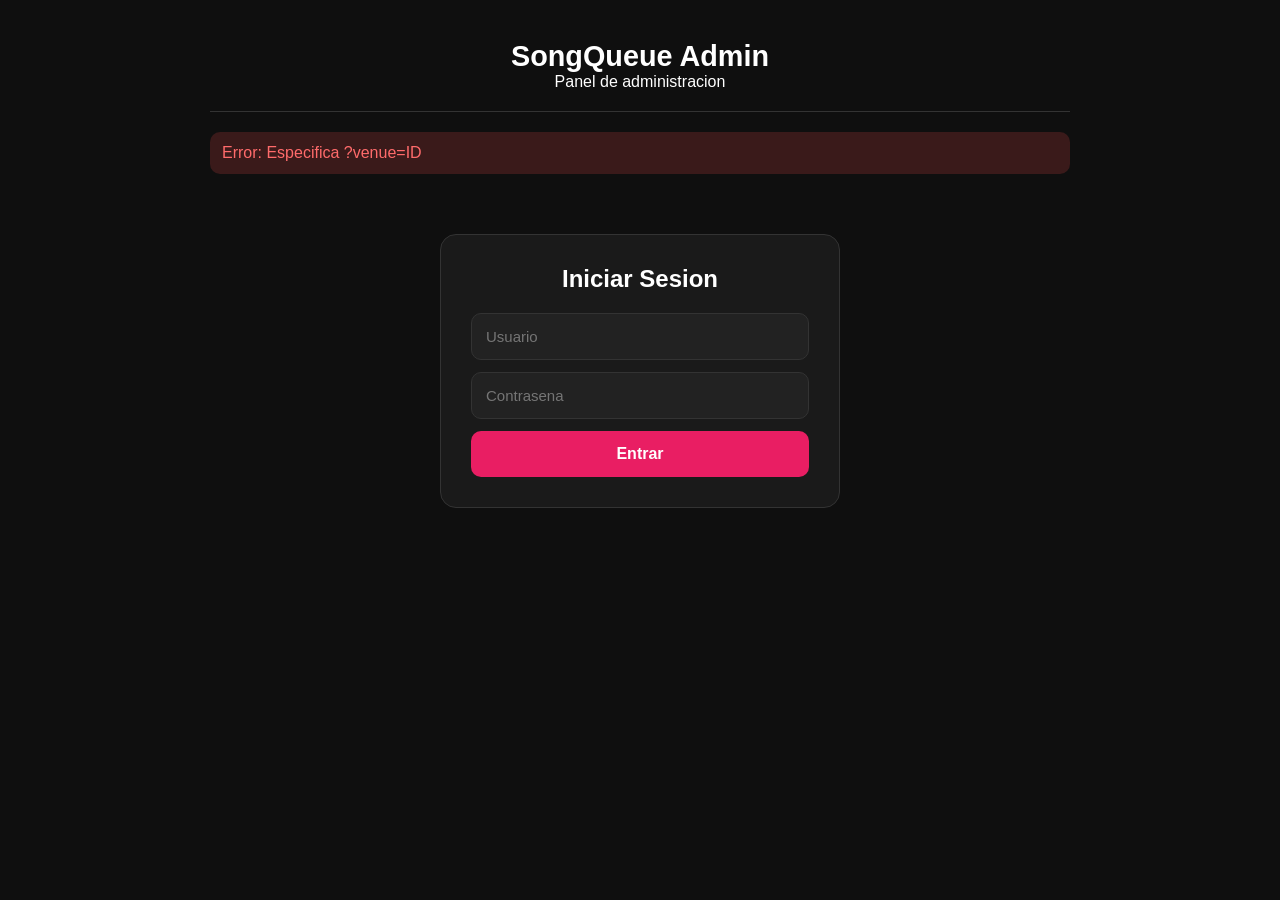
==== frontend/admin.html @ ed950333 "feat: proyecto completo SongQueue v1.0.0" ====
<!DOCTYPE html>
<html lang="es">
<head>
    <meta charset="UTF-8">
    <meta name="viewport" content="width=device-width, initial-scale=1.0">
    <title>SongQueue - Admin</title>
    <style>
        * { margin: 0; padding: 0; box-sizing: border-box; }
        body { font-family: -apple-system, BlinkMacSystemFont, 'Segoe UI', Roboto, sans-serif; background: #0f0f0f; color: #fff; min-height: 100vh; }
        .container { max-width: 900px; margin: 0 auto; padding: 20px; }
        header { text-align: center; padding: 20px 0; border-bottom: 1px solid #333; margin-bottom: 20px; }
        header h1 { font-size: 1.8rem; }
        .login-form { max-width: 400px; margin: 60px auto; padding: 30px; background: #1a1a1a; border-radius: 16px; border: 1px solid #333; }
        .login-form h2 { margin-bottom: 20px; text-align: center; }
        .login-form input { width: 100%; padding: 14px; margin-bottom: 12px; border-radius: 10px; border: 1px solid #333; background: #222; color: #fff; font-size: 15px; }
        .login-form input:focus { outline: none; border-color: #e91e63; }
        .login-form button { width: 100%; padding: 14px; border-radius: 10px; border: none; background: #e91e63; color: #fff; font-size: 16px; cursor: pointer; font-weight: 600; }
        .login-form button:hover { background: #c2185b; }
        .hidden { display: none !important; }
        .panel { display: grid; grid-template-columns: 1fr 1fr; gap: 20px; }
        .card { background: #1a1a1a; border: 1px solid #333; border-radius: 12px; padding: 20px; }
        .card h3 { font-size: 1rem; margin-bottom: 15px; color: #e91e63; }
        .config-row { display: flex; justify-content: space-between; align-items: center; padding: 10px 0; border-bottom: 1px solid #222; }
        .config-row:last-child { border-bottom: none; }
        .config-row label { color: #aaa; font-size: 14px; }
        .config-row input, .config-row select { background: #222; border: 1px solid #444; color: #fff; padding: 6px 10px; border-radius: 6px; width: 120px; }
        .config-row input[type="checkbox"] { width: auto; }
        .btn-save { margin-top: 15px; padding: 10px 20px; border-radius: 8px; border: none; background: #4caf50; color: #fff; cursor: pointer; font-weight: 600; }
        .btn-save:hover { background: #45a049; }
        .queue-admin { grid-column: 1 / -1; }
        .queue-item-admin { display: flex; align-items: center; gap: 12px; padding: 10px; border-radius: 8px; background: #222; margin-bottom: 8px; border: 1px solid #333; }
        .queue-item-admin.playing { border-color: #e91e63; background: #2a1a1a; }
        .queue-item-admin img { width: 60px; height: 45px; border-radius: 6px; object-fit: cover; }
        .queue-item-admin .info { flex: 1; }
        .queue-item-admin .info h4 { font-size: 13px; }
        .queue-item-admin .info p { font-size: 11px; color: #888; }
        .queue-item-admin .actions { display: flex; gap: 6px; }
        .queue-item-admin .actions button { padding: 6px 12px; border-radius: 6px; border: none; font-size: 12px; cursor: pointer; }
        .btn-play { background: #2196f3; color: #fff; }
        .btn-skip { background: #ff9800; color: #fff; }
        .btn-remove { background: #f44336; color: #fff; }
        .qr-section { text-align: center; }
        .qr-section img { max-width: 200px; margin: 10px 0; border-radius: 8px; }
        .qr-section a { color: #e91e63; text-decoration: none; font-size: 13px; }
        .stats { display: grid; grid-template-columns: repeat(3, 1fr); gap: 10px; }
        .stat-box { background: #222; padding: 15px; border-radius: 10px; text-align: center; }
        .stat-box .number { font-size: 1.5rem; font-weight: 700; color: #e91e63; }
        .stat-box .label { font-size: 12px; color: #888; margin-top: 4px; }
        .error { background: #3a1a1a; color: #ff6b6b; padding: 12px; border-radius: 10px; margin-bottom: 15px; }
        .success { background: #1a3a1a; color: #6bff6b; padding: 12px; border-radius: 10px; margin-bottom: 15px; }
    </style>
</head>
<body>
    <div class="container">
        <header>
            <h1>SongQueue Admin</h1>
            <p id="venue-name">Panel de administracion</p>
        </header>
        <div id="message"></div>
        <div id="login-section" class="login-form">
            <h2>Iniciar Sesion</h2>
            <input type="text" id="username" placeholder="Usuario">
            <input type="password" id="password" placeholder="Contrasena">
            <button onclick="login()">Entrar</button>
        </div>
        <div id="admin-panel" class="panel hidden">
            <div class="card">
                <h3>Configuracion</h3>
                <div class="config-row"><label>Max canciones/dispositivo</label><input type="number" id="cfg-max-songs" min="1" max="20"></div>
                <div class="config-row"><label>Max tamano cola</label><input type="number" id="cfg-max-queue" min="5" max="200"></div>
                <div class="config-row"><label>Permitir duplicados</label><input type="checkbox" id="cfg-duplicates"></div>
                <div class="config-row"><label>Local activo</label><input type="checkbox" id="cfg-active"></div>
                <button class="btn-save" onclick="saveConfig()">Guardar</button>
            </div>
            <div class="card qr-section">
                <h3>Codigo QR</h3>
                <img id="qr-image" src="" alt="QR Code"><br>
                <a id="qr-link" href="#" target="_blank">URL del local</a>
            </div>
            <div class="card stats">
                <div class="stat-box"><div class="number" id="stat-pending">0</div><div class="label">En cola</div></div>
                <div class="stat-box"><div class="number" id="stat-played">0</div><div class="label">Reproducidas</div></div>
                <div class="stat-box"><div class="number" id="stat-devices">0</div><div class="label">Dispositivos</div></div>
            </div>
            <div class="card queue-admin">
                <h3>Gestion de Cola</h3>
                <div style="margin-bottom:15px;"><button class="btn-skip" onclick="skipSong()">Saltar Cancion</button></div>
                <div id="queue-list-admin"></div>
            </div>
        </div>
    </div>
    <script>
        const API_URL = window.location.origin;
        let token = localStorage.getItem('sq_admin_token');
        let venueId = null;
        let ws = null;

        async function init() {
            venueId = new URLSearchParams(window.location.search).get('venue');
            if (!venueId) { showMessage('Error: Especifica ?venue=ID', 'error'); return; }
            if (token) { showPanel(); }
        }
        function showPanel() {
            document.getElementById('login-section').classList.add('hidden');
            document.getElementById('admin-panel').classList.remove('hidden');
            loadVenueData(); loadQueue(); connectWebSocket();
        }
        async function login() {
            try {
                const res = await fetch(`${API_URL}/api/v1/auth/login`, {
                    method: 'POST', headers: {'Content-Type':'application/json'},
                    body: JSON.stringify({username: document.getElementById('username').value, password: document.getElementById('password').value})
                });
                if (res.ok) { const data = await res.json(); token = data.access_token; localStorage.setItem('sq_admin_token', token); showPanel(); }
                else { showMessage('Usuario o contrasena incorrectos', 'error'); }
            } catch(e) { showMessage('Error de conexion', 'error'); }
        }
        function connectWebSocket() {
            const wsUrl = API_URL.replace('http','ws') + `/ws/venue/${venueId}`;
            ws = new WebSocket(wsUrl);
            ws.onopen = () => ws.send(JSON.stringify({action:'register',role:'admin'}));
            ws.onmessage = (e) => { const msg = JSON.parse(e.data); if (msg.type === 'queue_updated') renderQueueAdmin(msg.data); };
            ws.onclose = () => setTimeout(connectWebSocket, 3000);
        }
        async function loadVenueData() {
            try {
                const res = await fetch(`${API_URL}/api/v1/venues/${venueId}`, {headers:{'Authorization':`Bearer ${token}`}});
                const v = await res.json(); document.getElementById('venue-name').textContent = v.name;
                document.getElementById('cfg-max-songs').value = v.max_songs_per_device;
                document.getElementById('cfg-max-queue').value = v.max_queue_size;
                document.getElementById('cfg-duplicates').checked = v.allow_duplicates;
                document.getElementById('cfg-active').checked = v.is_active;
                const qrRes = await fetch(`${API_URL}/api/v1/venues/${venueId}/qr`, {headers:{'Authorization':`Bearer ${token}`}});
                const qr = await qrRes.json(); document.getElementById('qr-image').src = qr.qr_base64;
                document.getElementById('qr-link').href = qr.join_url + `?venue=${venueId}`;
                document.getElementById('qr-link').textContent = qr.join_url;
            } catch(e) {}
        }
        async function saveConfig() {
            const updates = { max_songs_per_device: parseInt(document.getElementById('cfg-max-songs').value), max_queue_size: parseInt(document.getElementById('cfg-max-queue').value), allow_duplicates: document.getElementById('cfg-duplicates').checked, is_active: document.getElementById('cfg-active').checked };
            try { const res = await fetch(`${API_URL}/api/v1/venues/${venueId}`, {method:'PATCH', headers:{'Content-Type':'application/json','Authorization':`Bearer ${token}`}, body: JSON.stringify(updates)});
            if (res.ok) showMessage('Configuracion guardada', 'success'); else showMessage('Error', 'error'); } catch(e) {}
        }
        async function loadQueue() { try { const res = await fetch(`${API_URL}/api/v1/queue/venue/${venueId}`, {headers:{'Authorization':`Bearer ${token}`}}); renderQueueAdmin(await res.json()); } catch(e) {} }
        function renderQueueAdmin(data) {
            document.getElementById('stat-pending').textContent = data.total_pending || 0;
            const container = document.getElementById('queue-list-admin'); let html = '';
            if (data.now_playing) html += renderItem(data.now_playing, 0, true);
            if (data.upcoming && data.upcoming.length) html += data.upcoming.map((it, i) => renderItem(it, i+1, false)).join('');
            if (!data.now_playing && (!data.upcoming || !data.upcoming.length)) html = '<div style="color:#666;padding:20px;text-align:center;">Cola vacia</div>';
            container.innerHTML = html;
        }
        function renderItem(item, pos, playing) {
            const s = item.song || {};
            return `<div class="queue-item-admin ${playing?'playing':''}"><div style="width:28px;text-align:center;font-weight:700;">${playing?'&#9654;':pos}</div><img src="${s.thumbnail_url||''}" alt=""><div class="info"><h4>${escapeHtml(s.title||'Desconocido')}</h4><p>${escapeHtml(s.channel||'')} - ${item.requested_by||'Anonimo'}</p></div><div class="actions">${!playing?`<button class="btn-play" onclick="playItem(${item.id})">&#9654;</button>`:''}<button class="btn-remove" onclick="removeItem(${item.id})">&#10005;</button></div></div>`;
        }
        async function playItem(id) { await fetch(`${API_URL}/api/v1/queue/venue/${venueId}/play/${id}`, {method:'POST',headers:{'Authorization':`Bearer ${token}`}}); }
        async function skipSong() { await fetch(`${API_URL}/api/v1/queue/venue/${venueId}/skip`, {method:'POST',headers:{'Authorization':`Bearer ${token}`}}); }
        async function removeItem(id) { await fetch(`${API_URL}/api/v1/queue/venue/${venueId}/item/${id}`, {method:'DELETE',headers:{'Authorization':`Bearer ${token}`}}); }
        function showMessage(text, type) { const el = document.getElementById('message'); el.innerHTML = `<div class="${type}">${text}</div>`; setTimeout(()=>el.innerHTML='',3000); }
        function escapeHtml(t) { const d = document.createElement('div'); d.textContent = t; return d.innerHTML; }
        init();
    </script>
</body>
</html>
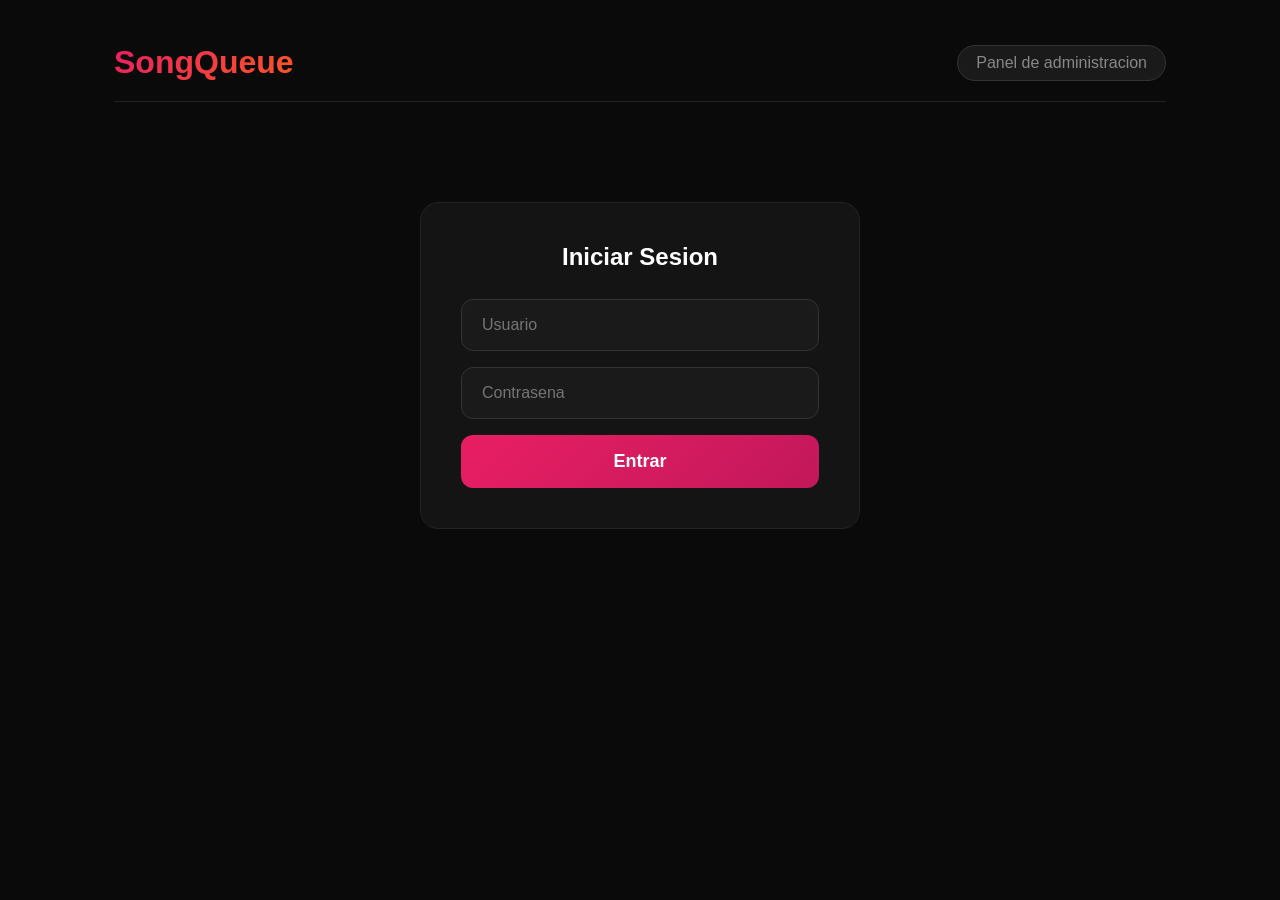
==== commit 724628a6: "feat: fallback HTML5 player, QR dinamico, interfaz agrandada, login sin venue param" ====
--- a/frontend/admin.html
+++ b/frontend/admin.html
@@ -6,104 +6,246 @@
     <title>SongQueue - Admin</title>
     <style>
         * { margin: 0; padding: 0; box-sizing: border-box; }
-        body { font-family: -apple-system, BlinkMacSystemFont, 'Segoe UI', Roboto, sans-serif; background: #0f0f0f; color: #fff; min-height: 100vh; }
-        .container { max-width: 900px; margin: 0 auto; padding: 20px; }
-        header { text-align: center; padding: 20px 0; border-bottom: 1px solid #333; margin-bottom: 20px; }
-        header h1 { font-size: 1.8rem; }
-        .login-form { max-width: 400px; margin: 60px auto; padding: 30px; background: #1a1a1a; border-radius: 16px; border: 1px solid #333; }
-        .login-form h2 { margin-bottom: 20px; text-align: center; }
-        .login-form input { width: 100%; padding: 14px; margin-bottom: 12px; border-radius: 10px; border: 1px solid #333; background: #222; color: #fff; font-size: 15px; }
+        body { font-family: -apple-system, BlinkMacSystemFont, 'Segoe UI', Roboto, sans-serif; background: #0a0a0a; color: #fff; min-height: 100vh; }
+        .container { max-width: 1100px; margin: 0 auto; padding: 24px; }
+
+        header { display: flex; align-items: center; justify-content: space-between; padding: 20px 0; border-bottom: 1px solid #222; margin-bottom: 28px; }
+        header h1 { font-size: 2rem; background: linear-gradient(135deg, #e91e63, #ff5722); -webkit-background-clip: text; -webkit-text-fill-color: transparent; }
+        header .venue-tag { font-size: 16px; color: #888; background: #1a1a1a; padding: 8px 18px; border-radius: 24px; border: 1px solid #333; }
+        .logout-btn { padding: 10px 20px; border-radius: 10px; border: 1px solid #f44336; background: transparent; color: #f44336; font-size: 15px; cursor: pointer; }
+        .logout-btn:hover { background: #f44336; color: #fff; }
+
+        .login-form { max-width: 440px; margin: 100px auto; padding: 40px; background: #141414; border-radius: 18px; border: 1px solid #222; }
+        .login-form h2 { margin-bottom: 28px; text-align: center; font-size: 1.5rem; }
+        .login-form input { width: 100%; padding: 16px 20px; margin-bottom: 16px; border-radius: 12px; border: 1px solid #333; background: #1a1a1a; color: #fff; font-size: 16px; }
         .login-form input:focus { outline: none; border-color: #e91e63; }
-        .login-form button { width: 100%; padding: 14px; border-radius: 10px; border: none; background: #e91e63; color: #fff; font-size: 16px; cursor: pointer; font-weight: 600; }
-        .login-form button:hover { background: #c2185b; }
+        .login-form button { width: 100%; padding: 16px; border-radius: 12px; border: none; background: linear-gradient(135deg, #e91e63, #c2185b); color: #fff; font-size: 18px; cursor: pointer; font-weight: 600; }
+        .login-form button:hover { opacity: 0.9; }
         .hidden { display: none !important; }
+
         .panel { display: grid; grid-template-columns: 1fr 1fr; gap: 20px; }
-        .card { background: #1a1a1a; border: 1px solid #333; border-radius: 12px; padding: 20px; }
-        .card h3 { font-size: 1rem; margin-bottom: 15px; color: #e91e63; }
-        .config-row { display: flex; justify-content: space-between; align-items: center; padding: 10px 0; border-bottom: 1px solid #222; }
+        .card { background: #141414; border: 1px solid #222; border-radius: 16px; padding: 24px; }
+        .card h3 { font-size: 1rem; margin-bottom: 18px; color: #e91e63; text-transform: uppercase; letter-spacing: 1px; font-weight: 600; }
+        .full-width { grid-column: 1 / -1; }
+
+        .top-row { grid-column: 1 / -1; display: grid; grid-template-columns: 1fr 1fr 1fr; gap: 20px; }
+        .qr-card { text-align: center; }
+        .qr-card img { width: 200px; height: 200px; margin: 14px 0; border-radius: 14px; border: 3px solid #333; }
+        .qr-card .qr-link { display: block; color: #e91e63; text-decoration: none; font-size: 14px; margin-bottom: 16px; word-break: break-all; }
+        .video-btn { display: inline-flex; align-items: center; gap: 8px; padding: 14px 28px; border-radius: 12px; border: none; background: linear-gradient(135deg, #e91e63, #c2185b); color: #fff; font-size: 16px; cursor: pointer; font-weight: 600; }
+        .video-btn:hover { opacity: 0.85; }
+
+        .stat-row { display: flex; gap: 12px; }
+        .stat-box { flex: 1; background: #1a1a1a; padding: 18px 14px; border-radius: 12px; text-align: center; border: 1px solid #222; }
+        .stat-box .number { font-size: 2.2rem; font-weight: 700; color: #e91e63; }
+        .stat-box .label { font-size: 13px; color: #666; margin-top: 4px; text-transform: uppercase; letter-spacing: 0.5px; }
+
+        .config-row { display: flex; justify-content: space-between; align-items: center; padding: 14px 0; border-bottom: 1px solid #1a1a1a; }
         .config-row:last-child { border-bottom: none; }
-        .config-row label { color: #aaa; font-size: 14px; }
-        .config-row input, .config-row select { background: #222; border: 1px solid #444; color: #fff; padding: 6px 10px; border-radius: 6px; width: 120px; }
-        .config-row input[type="checkbox"] { width: auto; }
-        .btn-save { margin-top: 15px; padding: 10px 20px; border-radius: 8px; border: none; background: #4caf50; color: #fff; cursor: pointer; font-weight: 600; }
+        .config-row label { color: #999; font-size: 15px; }
+        .config-row input[type="number"] { background: #1a1a1a; border: 1px solid #333; color: #fff; padding: 8px 14px; border-radius: 8px; width: 90px; text-align: center; font-size: 15px; }
+        .config-row input[type="checkbox"] { width: 22px; height: 22px; accent-color: #e91e63; }
+        .btn-save { margin-top: 18px; width: 100%; padding: 14px; border-radius: 10px; border: none; background: #4caf50; color: #fff; cursor: pointer; font-weight: 600; font-size: 16px; }
         .btn-save:hover { background: #45a049; }
-        .queue-admin { grid-column: 1 / -1; }
-        .queue-item-admin { display: flex; align-items: center; gap: 12px; padding: 10px; border-radius: 8px; background: #222; margin-bottom: 8px; border: 1px solid #333; }
-        .queue-item-admin.playing { border-color: #e91e63; background: #2a1a1a; }
-        .queue-item-admin img { width: 60px; height: 45px; border-radius: 6px; object-fit: cover; }
-        .queue-item-admin .info { flex: 1; }
-        .queue-item-admin .info h4 { font-size: 13px; }
-        .queue-item-admin .info p { font-size: 11px; color: #888; }
-        .queue-item-admin .actions { display: flex; gap: 6px; }
-        .queue-item-admin .actions button { padding: 6px 12px; border-radius: 6px; border: none; font-size: 12px; cursor: pointer; }
+
+        .search-box { display: flex; gap: 10px; margin-bottom: 16px; }
+        .search-box input { flex: 1; padding: 14px 18px; border-radius: 12px; border: 1px solid #333; background: #1a1a1a; color: #fff; font-size: 16px; }
+        .search-box input:focus { outline: none; border-color: #e91e63; }
+        .search-box button { padding: 14px 28px; border-radius: 12px; border: none; background: #e91e63; color: #fff; cursor: pointer; font-weight: 600; font-size: 16px; }
+        .search-results { max-height: 450px; overflow-y: auto; }
+        .search-results::-webkit-scrollbar { width: 8px; }
+        .search-results::-webkit-scrollbar-thumb { background: #333; border-radius: 4px; }
+
+        .song-card { display: flex; align-items: center; gap: 14px; padding: 12px 14px; border-radius: 10px; background: #1a1a1a; margin-bottom: 8px; border: 1px solid #222; transition: border-color 0.2s; }
+        .song-card:hover { border-color: #444; }
+        .song-card img { width: 72px; height: 54px; border-radius: 8px; object-fit: cover; }
+        .song-card .info { flex: 1; min-width: 0; }
+        .song-card .info h4 { font-size: 15px; white-space: nowrap; overflow: hidden; text-overflow: ellipsis; }
+        .song-card .info p { font-size: 13px; color: #666; }
+        .song-card .actions { display: flex; gap: 6px; flex-shrink: 0; }
+        .song-card .actions button { padding: 8px 16px; border-radius: 8px; border: none; font-size: 14px; cursor: pointer; font-weight: 600; }
+        .btn-add-queue { background: #4caf50; color: #fff; }
+        .btn-add-queue:hover { background: #45a049; }
+        .btn-add-playlist { background: #2196f3; color: #fff; }
+        .btn-add-playlist:hover { background: #1976d2; }
+
+        .tabs { display: flex; gap: 4px; margin-bottom: 18px; background: #1a1a1a; border-radius: 12px; padding: 4px; }
+        .tab-btn { flex: 1; padding: 12px; border-radius: 10px; border: none; background: transparent; color: #888; cursor: pointer; font-size: 15px; font-weight: 600; transition: all 0.2s; }
+        .tab-btn.active { background: #e91e63; color: #fff; }
+        .tab-content { display: none; }
+        .tab-content.active { display: block; }
+
+        .queue-item-admin { display: flex; align-items: center; gap: 12px; padding: 12px 14px; border-radius: 10px; background: #1a1a1a; margin-bottom: 8px; border: 1px solid #222; transition: border-color 0.2s; }
+        .queue-item-admin:hover { border-color: #444; }
+        .queue-item-admin.playing { border-color: #e91e63; background: linear-gradient(135deg, #2a1520, #1a1a1a); }
+        .queue-item-admin img { width: 72px; height: 54px; border-radius: 8px; object-fit: cover; }
+        .queue-item-admin .pos { width: 32px; text-align: center; font-size: 15px; font-weight: 700; color: #666; }
+        .queue-item-admin.playing .pos { color: #e91e63; }
+        .queue-item-admin .info { flex: 1; min-width: 0; }
+        .queue-item-admin .info h4 { font-size: 15px; white-space: nowrap; overflow: hidden; text-overflow: ellipsis; }
+        .queue-item-admin .info p { font-size: 13px; color: #666; }
+        .queue-item-admin .actions { display: flex; gap: 6px; flex-shrink: 0; }
+        .queue-item-admin .actions button { padding: 8px 14px; border-radius: 8px; border: none; font-size: 14px; cursor: pointer; font-weight: 600; }
         .btn-play { background: #2196f3; color: #fff; }
         .btn-skip { background: #ff9800; color: #fff; }
         .btn-remove { background: #f44336; color: #fff; }
-        .qr-section { text-align: center; }
-        .qr-section img { max-width: 200px; margin: 10px 0; border-radius: 8px; }
-        .qr-section a { color: #e91e63; text-decoration: none; font-size: 13px; }
-        .stats { display: grid; grid-template-columns: repeat(3, 1fr); gap: 10px; }
-        .stat-box { background: #222; padding: 15px; border-radius: 10px; text-align: center; }
-        .stat-box .number { font-size: 1.5rem; font-weight: 700; color: #e91e63; }
-        .stat-box .label { font-size: 12px; color: #888; margin-top: 4px; }
-        .error { background: #3a1a1a; color: #ff6b6b; padding: 12px; border-radius: 10px; margin-bottom: 15px; }
-        .success { background: #1a3a1a; color: #6bff6b; padding: 12px; border-radius: 10px; margin-bottom: 15px; }
+        .btn-move { background: #9c27b0; color: #fff; }
+
+        .playlist-item { display: flex; align-items: center; gap: 12px; padding: 12px 14px; border-radius: 10px; background: #1a1a1a; margin-bottom: 8px; border: 1px solid #222; }
+        .playlist-item img { width: 60px; height: 46px; border-radius: 8px; object-fit: cover; }
+        .playlist-item .info { flex: 1; }
+        .playlist-item .info h4 { font-size: 15px; }
+        .playlist-item .info p { font-size: 13px; color: #666; }
+        .playlist-card { display: flex; align-items: center; gap: 14px; padding: 14px; border-radius: 10px; background: #1a1a1a; margin-bottom: 8px; border: 1px solid #222; }
+        .playlist-card .info { flex: 1; }
+        .playlist-card .info h4 { font-size: 16px; }
+        .playlist-card .info p { font-size: 14px; color: #666; }
+        .playlist-card .actions { display: flex; gap: 6px; }
+        .playlist-card .actions button { padding: 10px 16px; border-radius: 8px; border: none; font-size: 14px; cursor: pointer; font-weight: 600; }
+        .btn-playlist { background: #4caf50; color: #fff; }
+        .btn-view { background: #2196f3; color: #fff; }
+        .btn-delete { background: #f44336; color: #fff; }
+
+        .dialog-overlay { position: fixed; top: 0; left: 0; width: 100%; height: 100%; background: rgba(0,0,0,0.85); display: flex; align-items: center; justify-content: center; z-index: 1000; }
+        .dialog-content { background: #141414; padding: 32px; border-radius: 16px; border: 1px solid #333; min-width: 360px; }
+        .dialog-content h3 { margin-bottom: 20px; color: #e91e63; font-size: 1.3rem; }
+        .dialog-content input { width: 100%; padding: 14px 18px; margin-bottom: 16px; border-radius: 10px; border: 1px solid #333; background: #1a1a1a; color: #fff; font-size: 16px; }
+        .dialog-actions { display: flex; gap: 10px; justify-content: flex-end; }
+        .dialog-actions button { padding: 12px 24px; border-radius: 10px; border: none; font-size: 15px; cursor: pointer; font-weight: 600; }
+        .btn-cancel { background: #333; color: #fff; }
+        .btn-confirm { background: #4caf50; color: #fff; }
+
+        .empty-msg { color: #555; padding: 32px; text-align: center; font-size: 16px; }
+        .section-header { display: flex; justify-content: space-between; align-items: center; margin-bottom: 14px; }
+        .btn-new { padding: 10px 20px; border-radius: 10px; border: none; background: #4caf50; color: #fff; cursor: pointer; font-size: 15px; font-weight: 600; }
+        .error { background: #2a1515; color: #ff6b6b; padding: 14px 18px; border-radius: 12px; margin-bottom: 16px; font-size: 15px; border: 1px solid #3a1a1a; }
+        .success { background: #152a15; color: #6bff6b; padding: 14px 18px; border-radius: 12px; margin-bottom: 16px; font-size: 15px; border: 1px solid #1a3a1a; }
     </style>
 </head>
 <body>
     <div class="container">
         <header>
-            <h1>SongQueue Admin</h1>
-            <p id="venue-name">Panel de administracion</p>
+            <h1>SongQueue</h1>
+            <span id="venue-name" class="venue-tag">Panel de administracion</span>
+            <button id="logout-btn" class="logout-btn hidden" onclick="logout()">Cerrar sesion</button>
         </header>
         <div id="message"></div>
         <div id="login-section" class="login-form">
             <h2>Iniciar Sesion</h2>
-            <input type="text" id="username" placeholder="Usuario">
-            <input type="password" id="password" placeholder="Contrasena">
+            <input type="text" id="username" placeholder="Usuario" onkeypress="if(event.key==='Enter')login()">
+            <input type="password" id="password" placeholder="Contrasena" onkeypress="if(event.key==='Enter')login()">
             <button onclick="login()">Entrar</button>
         </div>
         <div id="admin-panel" class="panel hidden">
-            <div class="card">
-                <h3>Configuracion</h3>
-                <div class="config-row"><label>Max canciones/dispositivo</label><input type="number" id="cfg-max-songs" min="1" max="20"></div>
-                <div class="config-row"><label>Max tamano cola</label><input type="number" id="cfg-max-queue" min="5" max="200"></div>
-                <div class="config-row"><label>Permitir duplicados</label><input type="checkbox" id="cfg-duplicates"></div>
-                <div class="config-row"><label>Local activo</label><input type="checkbox" id="cfg-active"></div>
-                <button class="btn-save" onclick="saveConfig()">Guardar</button>
-            </div>
-            <div class="card qr-section">
-                <h3>Codigo QR</h3>
-                <img id="qr-image" src="" alt="QR Code"><br>
-                <a id="qr-link" href="#" target="_blank">URL del local</a>
-            </div>
-            <div class="card stats">
-                <div class="stat-box"><div class="number" id="stat-pending">0</div><div class="label">En cola</div></div>
-                <div class="stat-box"><div class="number" id="stat-played">0</div><div class="label">Reproducidas</div></div>
-                <div class="stat-box"><div class="number" id="stat-devices">0</div><div class="label">Dispositivos</div></div>
-            </div>
-            <div class="card queue-admin">
-                <h3>Gestion de Cola</h3>
-                <div style="margin-bottom:15px;"><button class="btn-skip" onclick="skipSong()">Saltar Cancion</button></div>
-                <div id="queue-list-admin"></div>
+            <div class="top-row">
+                <div class="card qr-card">
+                    <h3>QR del Cliente</h3>
+                    <img id="qr-image" src="" alt="QR Code">
+                    <a id="qr-link" href="#" target="_blank" class="qr-link"></a>
+                    <button class="video-btn" onclick="openPlayer()">&#9654; Abrir Reproductor</button>
+                </div>
+                <div class="card">
+                    <h3>Estadisticas</h3>
+                    <div class="stat-row" style="flex-direction:column;gap:10px;">
+                        <div class="stat-box"><div class="number" id="stat-pending">0</div><div class="label">En cola</div></div>
+                        <div class="stat-box"><div class="number" id="stat-played">0</div><div class="label">Reproducidas</div></div>
+                        <div class="stat-box"><div class="number" id="stat-devices">0</div><div class="label">Dispositivos</div></div>
+                    </div>
+                </div>
+                <div class="card">
+                    <h3>Configuracion</h3>
+                    <div class="config-row"><label>Max canciones/dispositivo</label><input type="number" id="cfg-max-songs" min="1" max="20"></div>
+                    <div class="config-row"><label>Max tamano cola</label><input type="number" id="cfg-max-queue" min="5" max="200"></div>
+                    <div class="config-row"><label>Permitir duplicados</label><input type="checkbox" id="cfg-duplicates"></div>
+                    <div class="config-row"><label>Local activo</label><input type="checkbox" id="cfg-active"></div>
+                    <button class="btn-save" onclick="saveConfig()">Guardar Cambios</button>
+                </div>
+            </div>
+            <div class="card full-width">
+                <h3>Buscar Canciones</h3>
+                <div class="search-box">
+                    <input type="text" id="admin-search-input" placeholder="Buscar en YouTube..." onkeypress="if(event.key==='Enter') adminSearchSongs()">
+                    <button onclick="adminSearchSongs()">Buscar</button>
+                </div>
+                <div id="admin-search-results" class="search-results"></div>
+            </div>
+            <div class="card full-width">
+                <div class="tabs">
+                    <button class="tab-btn active" onclick="switchTab('queue')">Cola Actual</button>
+                    <button class="tab-btn" onclick="switchTab('playlists')">Playlists</button>
+                </div>
+                <div id="tab-queue" class="tab-content active">
+                    <div style="margin-bottom:14px;"><button class="btn-skip" onclick="skipSong()">Saltar Cancion</button></div>
+                    <div id="queue-list-admin"></div>
+                </div>
+                <div id="tab-playlists" class="tab-content">
+                    <div class="section-header">
+                        <h3 style="color:#e91e63;font-size:1rem;text-transform:uppercase;letter-spacing:1px;margin:0;">Mis Playlists</h3>
+                        <button class="btn-new" onclick="openNewPlaylistDialog()">+ Nueva</button>
+                    </div>
+                    <div id="playlists-list"></div>
+                    <div id="playlist-detail" class="hidden">
+                        <div style="margin-bottom:14px;display:flex;align-items:center;gap:14px;">
+                            <button class="btn-cancel" onclick="closePlaylistDetail()" style="padding:8px 14px;font-size:14px;">&larr; Volver</button>
+                            <span id="playlist-detail-name" style="font-weight:600;font-size:16px;"></span>
+                            <button class="btn-playlist" onclick="playCurrentPlaylist()" style="margin-left:auto;padding:10px 18px;font-size:14px;">Reproducir</button>
+                        </div>
+                        <div id="playlist-detail-items"></div>
+                    </div>
+                </div>
+            </div>
+        </div>
+    </div>
+    <div id="move-dialog" class="dialog-overlay hidden">
+        <div class="dialog-content">
+            <h3>Mover a Posicion</h3>
+            <input type="number" id="move-position-input" min="1" placeholder="Posicion">
+            <div class="dialog-actions">
+                <button class="btn-cancel" onclick="closeMoveDialog()">Cancelar</button>
+                <button class="btn-confirm" onclick="confirmMove()">Mover</button>
+            </div>
+        </div>
+    </div>
+    <div id="new-playlist-dialog" class="dialog-overlay hidden">
+        <div class="dialog-content">
+            <h3>Nueva Playlist</h3>
+            <input type="text" id="new-playlist-name" placeholder="Nombre de la playlist" onkeypress="if(event.key==='Enter')createPlaylist()">
+            <div class="dialog-actions">
+                <button class="btn-cancel" onclick="closeNewPlaylistDialog()">Cancelar</button>
+                <button class="btn-confirm" onclick="createPlaylist()">Crear</button>
+            </div>
+        </div>
+    </div>
+    <div id="add-to-playlist-dialog" class="dialog-overlay hidden">
+        <div class="dialog-content">
+            <h3>Agregar a Playlist</h3>
+            <div id="add-to-playlist-list"></div>
+            <div class="dialog-actions" style="margin-top:14px;">
+                <button class="btn-cancel" onclick="closeAddToPlaylistDialog()">Cancelar</button>
             </div>
         </div>
     </div>
     <script>
         const API_URL = window.location.origin;
         let token = localStorage.getItem('sq_admin_token');
-        let venueId = null;
+        let venueId = localStorage.getItem('sq_admin_venue');
         let ws = null;
+        let currentPlaylistId = null;
+        let pendingSongData = null;
 
         async function init() {
-            venueId = new URLSearchParams(window.location.search).get('venue');
-            if (!venueId) { showMessage('Error: Especifica ?venue=ID', 'error'); return; }
-            if (token) { showPanel(); }
+            if (token && venueId) { showPanel(); }
         }
         function showPanel() {
             document.getElementById('login-section').classList.add('hidden');
             document.getElementById('admin-panel').classList.remove('hidden');
-            loadVenueData(); loadQueue(); connectWebSocket();
+            document.getElementById('logout-btn').classList.remove('hidden');
+            loadVenueData(); loadQueue(); connectWebSocket(); loadPlaylists();
+        }
+        function hidePanel() {
+            document.getElementById('login-section').classList.remove('hidden');
+            document.getElementById('admin-panel').classList.add('hidden');
+            document.getElementById('logout-btn').classList.add('hidden');
         }
         async function login() {
             try {
@@ -111,9 +253,21 @@
                     method: 'POST', headers: {'Content-Type':'application/json'},
                     body: JSON.stringify({username: document.getElementById('username').value, password: document.getElementById('password').value})
                 });
-                if (res.ok) { const data = await res.json(); token = data.access_token; localStorage.setItem('sq_admin_token', token); showPanel(); }
+                if (res.ok) {
+                    const data = await res.json();
+                    token = data.access_token;
+                    venueId = data.venue_id;
+                    localStorage.setItem('sq_admin_token', token);
+                    localStorage.setItem('sq_admin_venue', venueId);
+                    showPanel();
+                }
                 else { showMessage('Usuario o contrasena incorrectos', 'error'); }
             } catch(e) { showMessage('Error de conexion', 'error'); }
+        }
+        async function logout() {
+            try { await fetch(`${API_URL}/api/v1/auth/logout`, { method: 'POST', headers: {'Authorization': `Bearer ${token}`} }); } catch(e) {}
+            token = null; venueId = null; localStorage.removeItem('sq_admin_token'); localStorage.removeItem('sq_admin_venue'); hidePanel(); showMessage('Sesion cerrada', 'success');
+            if (ws) { ws.close(); ws = null; }
         }
         function connectWebSocket() {
             const wsUrl = API_URL.replace('http','ws') + `/ws/venue/${venueId}`;
@@ -132,32 +286,193 @@
                 document.getElementById('cfg-active').checked = v.is_active;
                 const qrRes = await fetch(`${API_URL}/api/v1/venues/${venueId}/qr`, {headers:{'Authorization':`Bearer ${token}`}});
                 const qr = await qrRes.json(); document.getElementById('qr-image').src = qr.qr_base64;
-                document.getElementById('qr-link').href = qr.join_url + `?venue=${venueId}`;
+                document.getElementById('qr-link').href = qr.join_url;
                 document.getElementById('qr-link').textContent = qr.join_url;
             } catch(e) {}
+        }
+        function openPlayer() {
+            window.open(`${API_URL}/player.html?venue=${venueId}`, '_blank', 'width=1280,height=720');
         }
         async function saveConfig() {
             const updates = { max_songs_per_device: parseInt(document.getElementById('cfg-max-songs').value), max_queue_size: parseInt(document.getElementById('cfg-max-queue').value), allow_duplicates: document.getElementById('cfg-duplicates').checked, is_active: document.getElementById('cfg-active').checked };
             try { const res = await fetch(`${API_URL}/api/v1/venues/${venueId}`, {method:'PATCH', headers:{'Content-Type':'application/json','Authorization':`Bearer ${token}`}, body: JSON.stringify(updates)});
             if (res.ok) showMessage('Configuracion guardada', 'success'); else showMessage('Error', 'error'); } catch(e) {}
         }
-        async function loadQueue() { try { const res = await fetch(`${API_URL}/api/v1/queue/venue/${venueId}`, {headers:{'Authorization':`Bearer ${token}`}}); renderQueueAdmin(await res.json()); } catch(e) {} }
+        async function loadQueue() { try { const res = await fetch(`${API_URL}/api/v1/queue/venue/${venueId}`); renderQueueAdmin(await res.json()); } catch(e) {} }
         function renderQueueAdmin(data) {
             document.getElementById('stat-pending').textContent = data.total_pending || 0;
-            const container = document.getElementById('queue-list-admin'); let html = '';
-            if (data.now_playing) html += renderItem(data.now_playing, 0, true);
-            if (data.upcoming && data.upcoming.length) html += data.upcoming.map((it, i) => renderItem(it, i+1, false)).join('');
-            if (!data.now_playing && (!data.upcoming || !data.upcoming.length)) html = '<div style="color:#666;padding:20px;text-align:center;">Cola vacia</div>';
-            container.innerHTML = html;
-        }
-        function renderItem(item, pos, playing) {
+            const c = document.getElementById('queue-list-admin'); let html = '';
+            if (data.now_playing) html += renderQueueItem(data.now_playing, 0, true);
+            if (data.upcoming && data.upcoming.length) html += data.upcoming.map((it, i) => renderQueueItem(it, i+1, false)).join('');
+            if (!data.now_playing && (!data.upcoming || !data.upcoming.length)) html = '<div class="empty-msg">Cola vacia</div>';
+            c.innerHTML = html;
+        }
+        function renderQueueItem(item, pos, playing) {
             const s = item.song || {};
-            return `<div class="queue-item-admin ${playing?'playing':''}"><div style="width:28px;text-align:center;font-weight:700;">${playing?'&#9654;':pos}</div><img src="${s.thumbnail_url||''}" alt=""><div class="info"><h4>${escapeHtml(s.title||'Desconocido')}</h4><p>${escapeHtml(s.channel||'')} - ${item.requested_by||'Anonimo'}</p></div><div class="actions">${!playing?`<button class="btn-play" onclick="playItem(${item.id})">&#9654;</button>`:''}<button class="btn-remove" onclick="removeItem(${item.id})">&#10005;</button></div></div>`;
+            return `<div class="queue-item-admin ${playing?'playing':''}"><div class="pos">${playing?'&#9654;':pos}</div><img src="${s.thumbnail_url||''}" alt=""><div class="info"><h4>${escapeHtml(s.title||'Desconocido')}</h4><p>${escapeHtml(s.channel||'')} &middot; ${item.requested_by||'Anonimo'}</p></div><div class="actions">${!playing?`<button class="btn-play" onclick="playItem(${item.id})">&#9654;</button>`:''}${!playing?`<button class="btn-move" onclick="openMoveDialog(${item.id})">Mover</button>`:''}<button class="btn-remove" onclick="removeItem(${item.id})">&#10005;</button></div></div>`;
         }
         async function playItem(id) { await fetch(`${API_URL}/api/v1/queue/venue/${venueId}/play/${id}`, {method:'POST',headers:{'Authorization':`Bearer ${token}`}}); }
         async function skipSong() { await fetch(`${API_URL}/api/v1/queue/venue/${venueId}/skip`, {method:'POST',headers:{'Authorization':`Bearer ${token}`}}); }
         async function removeItem(id) { await fetch(`${API_URL}/api/v1/queue/venue/${venueId}/item/${id}`, {method:'DELETE',headers:{'Authorization':`Bearer ${token}`}}); }
-        function showMessage(text, type) { const el = document.getElementById('message'); el.innerHTML = `<div class="${type}">${text}</div>`; setTimeout(()=>el.innerHTML='',3000); }
+        let currentMoveItemId = null;
+        function openMoveDialog(itemId) { currentMoveItemId = itemId; document.getElementById('move-position-input').value = ''; document.getElementById('move-dialog').classList.remove('hidden'); }
+        function closeMoveDialog() { document.getElementById('move-dialog').classList.add('hidden'); currentMoveItemId = null; }
+        async function confirmMove() {
+            const pos = parseInt(document.getElementById('move-position-input').value);
+            if (!pos || pos < 1 || !currentMoveItemId) return;
+            await fetch(`${API_URL}/api/v1/queue/venue/${venueId}/move`, { method: 'POST', headers: {'Content-Type':'application/json','Authorization':`Bearer ${token}`}, body: JSON.stringify({item_id: currentMoveItemId, new_position: pos}) });
+            closeMoveDialog(); loadQueue();
+        }
+
+        // Buscar
+        let searchResults = [];
+        async function adminSearchSongs() {
+            const query = document.getElementById('admin-search-input').value.trim();
+            if (!query) return;
+            const c = document.getElementById('admin-search-results');
+            c.innerHTML = '<div style="color:#666;padding:20px;text-align:center;font-size:16px;">Buscando...</div>';
+            try {
+                const res = await fetch(`${API_URL}/api/v1/songs/search?q=${encodeURIComponent(query)}&limit=10`);
+                if (!res.ok) { c.innerHTML = '<div style="color:#ff6b6b;">Error al buscar</div>'; return; }
+                searchResults = await res.json();
+                if (!searchResults || !searchResults.length) { c.innerHTML = '<div class="empty-msg">Sin resultados</div>'; return; }
+                c.innerHTML = searchResults.map((s, i) => `<div class="song-card"><img src="${s.thumbnail_url||''}" alt="" onerror="this.style.display='none'"><div class="info"><h4>${escapeHtml(s.title)}</h4><p>${escapeHtml(s.channel||'')}</p></div><div class="actions"><button class="btn-add-queue" onclick="adminAddToQueue(${i},this)">Cola</button><button class="btn-add-playlist" onclick="openAddToPlaylistDialog(${i})">Playlist</button></div></div>`).join('');
+            } catch(e) { c.innerHTML = '<div style="color:#ff6b6b;">Error de conexion</div>'; }
+        }
+        async function adminAddToQueue(idx, btn) {
+            const s = searchResults[idx];
+            if (!s) return;
+            btn.disabled = true; btn.textContent = '...';
+            try {
+                const res = await fetch(`${API_URL}/api/v1/queue/venue/${venueId}/add`, {
+                    method: 'POST', headers: {'Content-Type':'application/json'},
+                    body: JSON.stringify({youtube_id:s.youtube_id, device_fingerprint:'admin-venue-'+venueId, requested_by:'Admin', title:s.title, channel:s.channel, thumbnail_url:s.thumbnail_url, duration_seconds:s.duration_seconds})
+                });
+                if (res.ok) { showMessage('Agregada a la cola', 'success'); loadQueue(); }
+                else { const e = await res.json(); showMessage(e.detail||'Error', 'error'); }
+            } catch(e) { showMessage('Error de conexion', 'error'); }
+            btn.disabled = false; btn.textContent = 'Cola';
+        }
+
+        // Playlists
+        function switchTab(tab) {
+            document.querySelectorAll('.tab-btn').forEach(b => b.classList.remove('active'));
+            document.querySelectorAll('.tab-content').forEach(c => c.classList.remove('active'));
+            if (tab === 'queue') { document.querySelectorAll('.tab-btn')[0].classList.add('active'); document.getElementById('tab-queue').classList.add('active'); }
+            else { document.querySelectorAll('.tab-btn')[1].classList.add('active'); document.getElementById('tab-playlists').classList.add('active'); loadPlaylists(); }
+        }
+        async function loadPlaylists() {
+            try {
+                const res = await fetch(`${API_URL}/api/v1/playlists/venue/${venueId}`, {headers:{'Authorization':`Bearer ${token}`}});
+                const playlists = await res.json();
+                const c = document.getElementById('playlists-list');
+                if (!playlists || !playlists.length) { c.innerHTML = '<div class="empty-msg">No hay playlists. Crea una para empezar.</div>'; return; }
+                c.innerHTML = playlists.map(pl => `<div class="playlist-card"><div class="info"><h4>${escapeHtml(pl.name)}</h4><p>${pl.item_count} canciones</p></div><div class="actions"><button class="btn-view" onclick="viewPlaylist(${pl.id},'${escapeHtml(pl.name).replace(/'/g,"\\'")}')">Ver</button><button class="btn-playlist" onclick="playPlaylist(${pl.id})">Reproducir</button><button class="btn-delete" onclick="deletePlaylist(${pl.id})">&#10005;</button></div></div>`).join('');
+            } catch(e) {}
+        }
+        function openNewPlaylistDialog() { document.getElementById('new-playlist-name').value = ''; document.getElementById('new-playlist-dialog').classList.remove('hidden'); }
+        function closeNewPlaylistDialog() { document.getElementById('new-playlist-dialog').classList.add('hidden'); }
+        async function createPlaylist() {
+            const name = document.getElementById('new-playlist-name').value.trim();
+            if (!name) return;
+            try {
+                const res = await fetch(`${API_URL}/api/v1/playlists/venue/${venueId}`, {
+                    method: 'POST', headers: {'Content-Type':'application/json','Authorization':`Bearer ${token}`},
+                    body: JSON.stringify({name})
+                });
+                if (res.ok) { showMessage('Playlist creada', 'success'); closeNewPlaylistDialog(); loadPlaylists(); }
+                else { showMessage('Error', 'error'); }
+            } catch(e) { showMessage('Error de conexion', 'error'); }
+        }
+        async function deletePlaylist(id) {
+            if (!confirm('Eliminar playlist?')) return;
+            try {
+                await fetch(`${API_URL}/api/v1/playlists/venue/${venueId}/${id}`, {method:'DELETE', headers:{'Authorization':`Bearer ${token}`}});
+                showMessage('Playlist eliminada', 'success'); loadPlaylists();
+            } catch(e) {}
+        }
+        async function playPlaylist(id) {
+            try {
+                const res = await fetch(`${API_URL}/api/v1/playlists/venue/${venueId}/${id}/play`, {method:'POST', headers:{'Authorization':`Bearer ${token}`}});
+                const data = await res.json();
+                if (res.ok) { showMessage(`${data.added} canciones agregadas a la cola`, 'success'); loadQueue(); }
+                else { showMessage(data.detail||'Error', 'error'); }
+            } catch(e) { showMessage('Error de conexion', 'error'); }
+        }
+        async function viewPlaylist(id, name) {
+            currentPlaylistId = id;
+            document.getElementById('playlist-detail-name').textContent = name;
+            document.getElementById('playlists-list').classList.add('hidden');
+            document.querySelector('.section-header').classList.add('hidden');
+            document.getElementById('playlist-detail').classList.remove('hidden');
+            try {
+                const res = await fetch(`${API_URL}/api/v1/playlists/venue/${venueId}/${id}`, {headers:{'Authorization':`Bearer ${token}`}});
+                const data = await res.json();
+                const c = document.getElementById('playlist-detail-items');
+                if (!data.items || !data.items.length) { c.innerHTML = '<div class="empty-msg">Playlist vacia. Agrega canciones desde la busqueda.</div>'; return; }
+                c.innerHTML = data.items.map(it => {
+                    const s = it.song || {};
+                    return `<div class="playlist-item"><img src="${s.thumbnail_url||''}" alt=""><div class="info"><h4>${escapeHtml(s.title||'Desconocido')}</h4><p>${escapeHtml(s.channel||'')}</p></div><button class="btn-remove" onclick="removeFromPlaylist(${it.id})">&#10005;</button></div>`;
+                }).join('');
+            } catch(e) {}
+        }
+        function closePlaylistDetail() {
+            currentPlaylistId = null;
+            document.getElementById('playlist-detail').classList.add('hidden');
+            document.getElementById('playlists-list').classList.remove('hidden');
+            document.querySelector('.section-header').classList.remove('hidden');
+            loadPlaylists();
+        }
+        async function removeFromPlaylist(itemId) {
+            if (!currentPlaylistId) return;
+            try {
+                await fetch(`${API_URL}/api/v1/playlists/venue/${venueId}/${currentPlaylistId}/item/${itemId}`, {method:'DELETE', headers:{'Authorization':`Bearer ${token}`}});
+                viewPlaylist(currentPlaylistId, document.getElementById('playlist-detail-name').textContent);
+            } catch(e) {}
+        }
+        function openAddToPlaylistDialog(idx) {
+            pendingSongData = searchResults[idx];
+            loadPlaylistsForDialog();
+            document.getElementById('add-to-playlist-dialog').classList.remove('hidden');
+        }
+        function closeAddToPlaylistDialog() { document.getElementById('add-to-playlist-dialog').classList.add('hidden'); pendingSongData = null; }
+        async function loadPlaylistsForDialog() {
+            try {
+                const res = await fetch(`${API_URL}/api/v1/playlists/venue/${venueId}`, {headers:{'Authorization':`Bearer ${token}`}});
+                const playlists = await res.json();
+                const c = document.getElementById('add-to-playlist-list');
+                if (!playlists || !playlists.length) { c.innerHTML = '<div class="empty-msg">No hay playlists. Crea una primero.</div>'; return; }
+                c.innerHTML = playlists.map(pl => `<div class="playlist-card"><div class="info"><h4>${escapeHtml(pl.name)}</h4><p>${pl.item_count} canciones</p></div><div class="actions"><button class="btn-playlist" onclick="addSongToPlaylist(${pl.id})">Agregar</button></div></div>`).join('');
+            } catch(e) {}
+        }
+        async function addSongToPlaylist(playlistId) {
+            if (!pendingSongData) return;
+            let songId = pendingSongData.song_id;
+            if (!songId) {
+                try {
+                    const res = await fetch(`${API_URL}/api/v1/queue/venue/${venueId}/add`, {
+                        method: 'POST', headers: {'Content-Type':'application/json'},
+                        body: JSON.stringify({youtube_id: pendingSongData.youtube_id, device_fingerprint:'admin-venue-'+venueId, requested_by:'Admin', title: pendingSongData.title, channel: pendingSongData.channel, thumbnail_url: pendingSongData.thumbnail_url, duration_seconds: pendingSongData.duration_seconds})
+                    });
+                    if (res.ok) {
+                        const data = await res.json();
+                        songId = data.song_id;
+                        await fetch(`${API_URL}/api/v1/queue/venue/${venueId}/item/${data.id}`, {method:'DELETE', headers:{'Authorization':`Bearer ${token}`}});
+                    }
+                } catch(e) {}
+            }
+            if (!songId) { showMessage('Error: no se pudo guardar la cancion', 'error'); closeAddToPlaylistDialog(); return; }
+            try {
+                const res = await fetch(`${API_URL}/api/v1/playlists/venue/${venueId}/${playlistId}/add`, {
+                    method: 'POST', headers: {'Content-Type':'application/json','Authorization':`Bearer ${token}`},
+                    body: JSON.stringify({song_id: songId})
+                });
+                if (res.ok) { showMessage('Cancion agregada a la playlist', 'success'); closeAddToPlaylistDialog(); }
+                else { showMessage('Error al agregar', 'error'); }
+            } catch(e) { showMessage('Error de conexion', 'error'); }
+        }
+
+        function showMessage(text, type) { const el = document.getElementById('message'); el.innerHTML = `<div class="${type}">${text}</div>`; setTimeout(()=>el.innerHTML='',4000); }
         function escapeHtml(t) { const d = document.createElement('div'); d.textContent = t; return d.innerHTML; }
         init();
     </script>
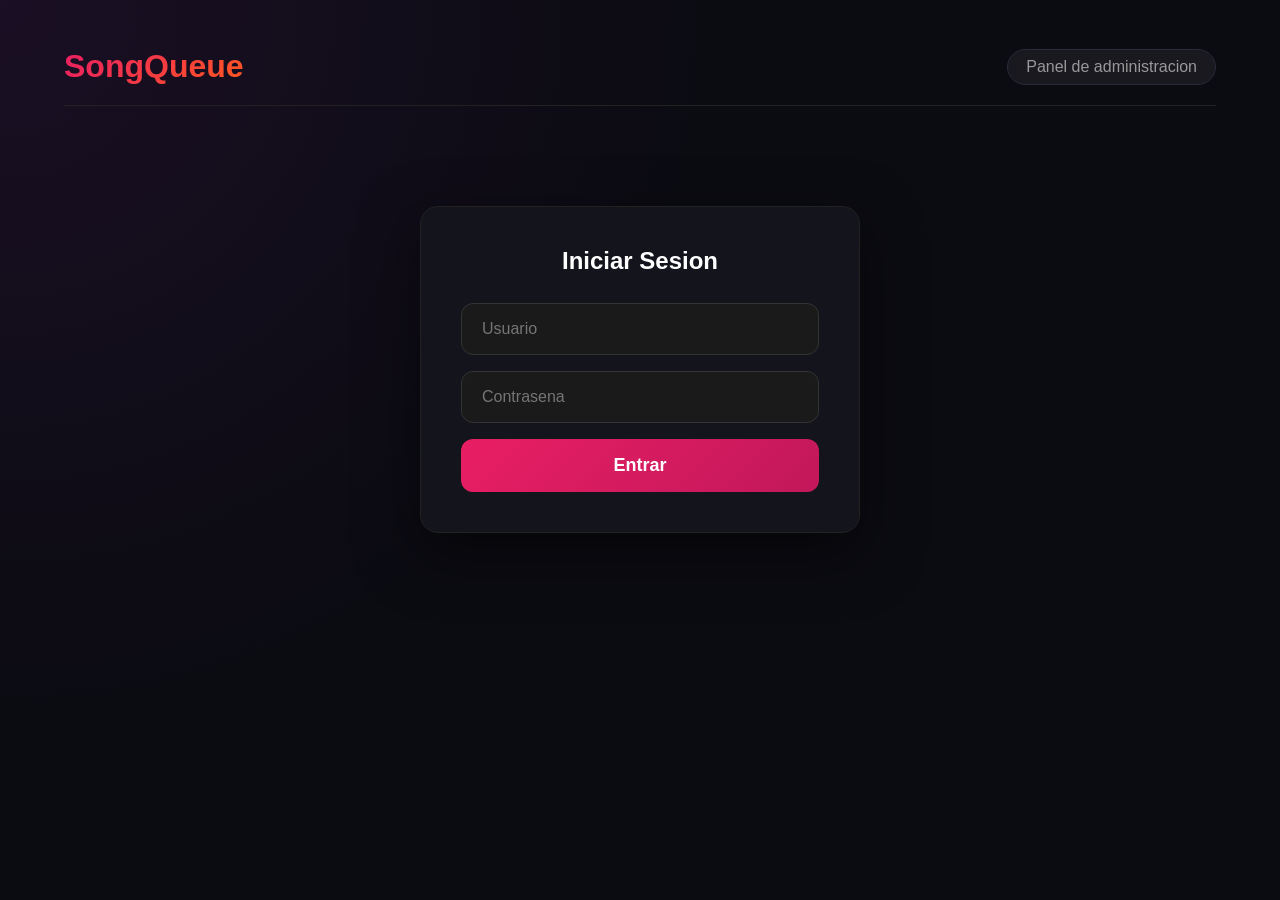
==== commit 5f2cdba3: "fix: autoplay primera cancion + CSS responsive admin/player" ====
--- a/frontend/admin.html
+++ b/frontend/admin.html
@@ -5,40 +5,56 @@
     <meta name="viewport" content="width=device-width, initial-scale=1.0">
     <title>SongQueue - Admin</title>
     <style>
+        :root {
+            --accent: #e91e63;
+            --accent-2: #ff5722;
+            --bg: #0b0b12;
+            --card: #16161f;
+            --card-hover: #1d1d28;
+            --border: #262633;
+            --text-dim: #88889a;
+            --green: #22c55e;
+            --blue: #3b82f6;
+            --orange: #f97316;
+            --purple: #a855f7;
+            --red: #ef4444;
+        }
         * { margin: 0; padding: 0; box-sizing: border-box; }
-        body { font-family: -apple-system, BlinkMacSystemFont, 'Segoe UI', Roboto, sans-serif; background: #0a0a0a; color: #fff; min-height: 100vh; }
-        .container { max-width: 1100px; margin: 0 auto; padding: 24px; }
+        body { font-family: -apple-system, BlinkMacSystemFont, 'Segoe UI', Roboto, sans-serif; background: radial-gradient(circle at top left, #1a0f24, #0b0b12 45%); color: #fff; min-height: 100vh; }
+        .container { max-width: 1200px; margin: 0 auto; padding: 28px 24px; }
 
         header { display: flex; align-items: center; justify-content: space-between; padding: 20px 0; border-bottom: 1px solid #222; margin-bottom: 28px; }
         header h1 { font-size: 2rem; background: linear-gradient(135deg, #e91e63, #ff5722); -webkit-background-clip: text; -webkit-text-fill-color: transparent; }
-        header .venue-tag { font-size: 16px; color: #888; background: #1a1a1a; padding: 8px 18px; border-radius: 24px; border: 1px solid #333; }
-        .logout-btn { padding: 10px 20px; border-radius: 10px; border: 1px solid #f44336; background: transparent; color: #f44336; font-size: 15px; cursor: pointer; }
+        header .venue-tag { font-size: 16px; color: #999; background: rgba(255,255,255,0.06); padding: 8px 18px; border-radius: 24px; border: 1px solid #2a2a3a; backdrop-filter: blur(6px); }
+        .logout-btn { padding: 10px 20px; border-radius: 10px; border: 1px solid #f44336; background: transparent; color: #f44336; font-size: 15px; cursor: pointer; transition: all .2s; }
         .logout-btn:hover { background: #f44336; color: #fff; }
 
-        .login-form { max-width: 440px; margin: 100px auto; padding: 40px; background: #141414; border-radius: 18px; border: 1px solid #222; }
+        .login-form { max-width: 440px; margin: 100px auto; padding: 40px; background: #14141d; border-radius: 18px; border: 1px solid #222; box-shadow: 0 20px 60px rgba(0,0,0,.5); }
         .login-form h2 { margin-bottom: 28px; text-align: center; font-size: 1.5rem; }
-        .login-form input { width: 100%; padding: 16px 20px; margin-bottom: 16px; border-radius: 12px; border: 1px solid #333; background: #1a1a1a; color: #fff; font-size: 16px; }
-        .login-form input:focus { outline: none; border-color: #e91e63; }
-        .login-form button { width: 100%; padding: 16px; border-radius: 12px; border: none; background: linear-gradient(135deg, #e91e63, #c2185b); color: #fff; font-size: 18px; cursor: pointer; font-weight: 600; }
-        .login-form button:hover { opacity: 0.9; }
+        .login-form input { width: 100%; padding: 16px 20px; margin-bottom: 16px; border-radius: 12px; border: 1px solid #333; background: #1a1a1a; color: #fff; font-size: 16px; transition: border-color .2s; }
+        .login-form input:focus { outline: none; border-color: #e91e63; box-shadow: 0 0 0 3px rgba(233,30,99,.15); }
+        .login-form button { width: 100%; padding: 16px; border-radius: 12px; border: none; background: linear-gradient(135deg, #e91e63, #c2185b); color: #fff; font-size: 18px; cursor: pointer; font-weight: 600; transition: transform .15s, box-shadow .15s; }
+        .login-form button:hover { opacity: 0.95; transform: translateY(-1px); box-shadow: 0 10px 30px rgba(233,30,99,.35); }
         .hidden { display: none !important; }
 
         .panel { display: grid; grid-template-columns: 1fr 1fr; gap: 20px; }
-        .card { background: #141414; border: 1px solid #222; border-radius: 16px; padding: 24px; }
-        .card h3 { font-size: 1rem; margin-bottom: 18px; color: #e91e63; text-transform: uppercase; letter-spacing: 1px; font-weight: 600; }
+        .card { background: var(--card); border: 1px solid var(--border, #222); border-radius: 16px; padding: 24px; transition: border-color .2s, transform .15s; }
+        .card:hover { border-color: #2e2e3f; }
+        .card h3 { font-size: 1rem; margin-bottom: 18px; color: var(--accent); text-transform: uppercase; letter-spacing: 1px; font-weight: 600; margin-top: 0 !important; }
         .full-width { grid-column: 1 / -1; }
 
         .top-row { grid-column: 1 / -1; display: grid; grid-template-columns: 1fr 1fr 1fr; gap: 20px; }
         .qr-card { text-align: center; }
-        .qr-card img { width: 200px; height: 200px; margin: 14px 0; border-radius: 14px; border: 3px solid #333; }
-        .qr-card .qr-link { display: block; color: #e91e63; text-decoration: none; font-size: 14px; margin-bottom: 16px; word-break: break-all; }
-        .video-btn { display: inline-flex; align-items: center; gap: 8px; padding: 14px 28px; border-radius: 12px; border: none; background: linear-gradient(135deg, #e91e63, #c2185b); color: #fff; font-size: 16px; cursor: pointer; font-weight: 600; }
-        .video-btn:hover { opacity: 0.85; }
+        .qr-card img { width: 200px; height: 200px; margin: 14px 0; border-radius: 14px; border: 3px solid #2a2a3a; }
+        .qr-card .qr-link { display: block; color: var(--accent); text-decoration: none; font-size: 14px; margin-bottom: 16px; word-break: break-all; }
+        .video-btn { display: inline-flex; align-items: center; gap: 8px; padding: 14px 28px; border-radius: 12px; border: none; background: linear-gradient(135deg, var(--accent), var(--accent-2)); color: #fff; font-size: 16px; cursor: pointer; font-weight: 600; transition: transform .15s, box-shadow .15s; }
+        .video-btn:hover { opacity: 0.95; transform: translateY(-1px); box-shadow: 0 10px 28px rgba(232,58,97,.35); }
 
         .stat-row { display: flex; gap: 12px; }
-        .stat-box { flex: 1; background: #1a1a1a; padding: 18px 14px; border-radius: 12px; text-align: center; border: 1px solid #222; }
-        .stat-box .number { font-size: 2.2rem; font-weight: 700; color: #e91e63; }
-        .stat-box .label { font-size: 13px; color: #666; margin-top: 4px; text-transform: uppercase; letter-spacing: 0.5px; }
+        .stat-box { flex: 1; background: var(--card); padding: 18px 14px; border-radius: 12px; text-align: center; border: 1px solid var(--border, #222); transition: transform .15s; }
+        .stat-box:hover { transform: translateY(-2px); }
+        .stat-box .number { font-size: 2.2rem; font-weight: 700; color: var(--accent); }
+        .stat-box .label { font-size: 13px; color: var(--text-dim); margin-top: 4px; text-transform: uppercase; letter-spacing: 0.5px; }
 
         .config-row { display: flex; justify-content: space-between; align-items: center; padding: 14px 0; border-bottom: 1px solid #1a1a1a; }
         .config-row:last-child { border-bottom: none; }
@@ -56,28 +72,30 @@
         .search-results::-webkit-scrollbar { width: 8px; }
         .search-results::-webkit-scrollbar-thumb { background: #333; border-radius: 4px; }
 
-        .song-card { display: flex; align-items: center; gap: 14px; padding: 12px 14px; border-radius: 10px; background: #1a1a1a; margin-bottom: 8px; border: 1px solid #222; transition: border-color 0.2s; }
-        .song-card:hover { border-color: #444; }
+        .song-card { display: flex; align-items: center; gap: 14px; padding: 12px 14px; border-radius: 10px; background: var(--card); margin-bottom: 8px; border: 1px solid var(--border, #222); transition: border-color .2s, transform .15s; }
+        .song-card:hover { border-color: #2e2e3f; transform: translateX(2px); }
         .song-card img { width: 72px; height: 54px; border-radius: 8px; object-fit: cover; }
         .song-card .info { flex: 1; min-width: 0; }
         .song-card .info h4 { font-size: 15px; white-space: nowrap; overflow: hidden; text-overflow: ellipsis; }
-        .song-card .info p { font-size: 13px; color: #666; }
+        .song-card .info p { font-size: 13px; color: var(--text-dim); }
         .song-card .actions { display: flex; gap: 6px; flex-shrink: 0; }
-        .song-card .actions button { padding: 8px 16px; border-radius: 8px; border: none; font-size: 14px; cursor: pointer; font-weight: 600; }
-        .btn-add-queue { background: #4caf50; color: #fff; }
-        .btn-add-queue:hover { background: #45a049; }
-        .btn-add-playlist { background: #2196f3; color: #fff; }
-        .btn-add-playlist:hover { background: #1976d2; }
-
-        .tabs { display: flex; gap: 4px; margin-bottom: 18px; background: #1a1a1a; border-radius: 12px; padding: 4px; }
-        .tab-btn { flex: 1; padding: 12px; border-radius: 10px; border: none; background: transparent; color: #888; cursor: pointer; font-size: 15px; font-weight: 600; transition: all 0.2s; }
-        .tab-btn.active { background: #e91e63; color: #fff; }
+        .song-card .actions button { padding: 8px 16px; border-radius: 8px; border: none; font-size: 14px; cursor: pointer; font-weight: 600; transition: filter .15s, transform .15s; }
+        .song-card .actions button:hover { filter: brightness(1.1); transform: translateY(-1px); }
+        .btn-add-queue { background: var(--green); color: #fff; }
+        .btn-add-queue:hover { background: #16a34a; }
+        .btn-add-playlist { background: var(--blue); color: #fff; }
+        .btn-add-playlist:hover { background: #2563eb; }
+
+        .tabs { display: flex; gap: 4px; margin-bottom: 18px; background: var(--card); border-radius: 12px; padding: 4px; }
+        .tab-btn { flex: 1; padding: 12px; border-radius: 10px; border: none; background: transparent; color: var(--text-dim); cursor: pointer; font-size: 15px; font-weight: 600; transition: all 0.2s; }
+        .tab-btn:hover { color: #ccc; }
+        .tab-btn.active { background: var(--accent); color: #fff; box-shadow: 0 4px 14px rgba(233,30,99,.35); }
         .tab-content { display: none; }
         .tab-content.active { display: block; }
 
-        .queue-item-admin { display: flex; align-items: center; gap: 12px; padding: 12px 14px; border-radius: 10px; background: #1a1a1a; margin-bottom: 8px; border: 1px solid #222; transition: border-color 0.2s; }
-        .queue-item-admin:hover { border-color: #444; }
-        .queue-item-admin.playing { border-color: #e91e63; background: linear-gradient(135deg, #2a1520, #1a1a1a); }
+        .queue-item-admin { display: flex; align-items: center; gap: 12px; padding: 12px 14px; border-radius: 10px; background: var(--card); margin-bottom: 8px; border: 1px solid var(--border, #222); transition: border-color .2s, transform .15s; }
+        .queue-item-admin:hover { border-color: #2a2a3a; }
+        .queue-item-admin.playing { border-color: var(--accent); background: linear-gradient(135deg, #2a1520, var(--card)); box-shadow: 0 0 16px rgba(233,30,99,.15); }
         .queue-item-admin img { width: 72px; height: 54px; border-radius: 8px; object-fit: cover; }
         .queue-item-admin .pos { width: 32px; text-align: center; font-size: 15px; font-weight: 700; color: #666; }
         .queue-item-admin.playing .pos { color: #e91e63; }
@@ -85,41 +103,72 @@
         .queue-item-admin .info h4 { font-size: 15px; white-space: nowrap; overflow: hidden; text-overflow: ellipsis; }
         .queue-item-admin .info p { font-size: 13px; color: #666; }
         .queue-item-admin .actions { display: flex; gap: 6px; flex-shrink: 0; }
-        .queue-item-admin .actions button { padding: 8px 14px; border-radius: 8px; border: none; font-size: 14px; cursor: pointer; font-weight: 600; }
-        .btn-play { background: #2196f3; color: #fff; }
-        .btn-skip { background: #ff9800; color: #fff; }
-        .btn-remove { background: #f44336; color: #fff; }
-        .btn-move { background: #9c27b0; color: #fff; }
-
-        .playlist-item { display: flex; align-items: center; gap: 12px; padding: 12px 14px; border-radius: 10px; background: #1a1a1a; margin-bottom: 8px; border: 1px solid #222; }
+        .queue-item-admin .actions button { padding: 8px 14px; border-radius: 8px; border: none; font-size: 14px; cursor: pointer; font-weight: 600; transition: filter .15s, transform .15s; }
+        .queue-item-admin .actions button:hover { filter: brightness(1.1); transform: translateY(-1px); }
+        .btn-play { background: var(--blue); color: #fff; }
+        .btn-skip { background: var(--orange); color: #fff; }
+        .btn-remove { background: var(--red); color: #fff; }
+        .btn-move { background: var(--purple); color: #fff; }
+
+        .playlist-item { display: flex; align-items: center; gap: 12px; padding: 12px 14px; border-radius: 10px; background: var(--card); margin-bottom: 8px; border: 1px solid var(--border, #222); }
         .playlist-item img { width: 60px; height: 46px; border-radius: 8px; object-fit: cover; }
         .playlist-item .info { flex: 1; }
         .playlist-item .info h4 { font-size: 15px; }
-        .playlist-item .info p { font-size: 13px; color: #666; }
-        .playlist-card { display: flex; align-items: center; gap: 14px; padding: 14px; border-radius: 10px; background: #1a1a1a; margin-bottom: 8px; border: 1px solid #222; }
+        .playlist-item .info p { font-size: 13px; color: var(--text-dim); }
+        .playlist-card { display: flex; align-items: center; gap: 14px; padding: 14px; border-radius: 10px; background: var(--card); margin-bottom: 8px; border: 1px solid var(--border, #222); transition: border-color .2s, transform .15s; }
+        .playlist-card:hover { border-color: #2e2e3f; }
         .playlist-card .info { flex: 1; }
         .playlist-card .info h4 { font-size: 16px; }
-        .playlist-card .info p { font-size: 14px; color: #666; }
+        .playlist-card .info p { font-size: 14px; color: var(--text-dim); }
         .playlist-card .actions { display: flex; gap: 6px; }
-        .playlist-card .actions button { padding: 10px 16px; border-radius: 8px; border: none; font-size: 14px; cursor: pointer; font-weight: 600; }
-        .btn-playlist { background: #4caf50; color: #fff; }
-        .btn-view { background: #2196f3; color: #fff; }
-        .btn-delete { background: #f44336; color: #fff; }
-
-        .dialog-overlay { position: fixed; top: 0; left: 0; width: 100%; height: 100%; background: rgba(0,0,0,0.85); display: flex; align-items: center; justify-content: center; z-index: 1000; }
-        .dialog-content { background: #141414; padding: 32px; border-radius: 16px; border: 1px solid #333; min-width: 360px; }
-        .dialog-content h3 { margin-bottom: 20px; color: #e91e63; font-size: 1.3rem; }
-        .dialog-content input { width: 100%; padding: 14px 18px; margin-bottom: 16px; border-radius: 10px; border: 1px solid #333; background: #1a1a1a; color: #fff; font-size: 16px; }
+        .playlist-card .actions button { padding: 10px 16px; border-radius: 8px; border: none; font-size: 14px; cursor: pointer; font-weight: 600; transition: filter .15s; }
+        .playlist-card .actions button:hover { filter: brightness(1.1); }
+        .btn-playlist { background: var(--green); color: #fff; }
+        .btn-view { background: var(--blue); color: #fff; }
+        .btn-delete { background: var(--red); color: #fff; }
+
+        .dialog-overlay { position: fixed; top: 0; left: 0; width: 100%; height: 100%; background: rgba(0,0,0,0.85); display: flex; align-items: center; justify-content: center; z-index: 1000; backdrop-filter: blur(4px); }
+        .dialog-content { background: var(--card); padding: 32px; border-radius: 16px; border: 1px solid #2a2a3a; min-width: 360px; box-shadow: 0 24px 80px rgba(0,0,0,.6); }
+        .dialog-content h3 { margin-bottom: 20px; color: var(--accent); font-size: 1.3rem; }
+        .dialog-content input { width: 100%; padding: 14px 18px; margin-bottom: 16px; border-radius: 10px; border: 1px solid #333; background: #1a1a1a; color: #fff; font-size: 16px; transition: border-color .2s; }
+        .dialog-content input:focus { outline: none; border-color: var(--accent); }
         .dialog-actions { display: flex; gap: 10px; justify-content: flex-end; }
-        .dialog-actions button { padding: 12px 24px; border-radius: 10px; border: none; font-size: 15px; cursor: pointer; font-weight: 600; }
+        .dialog-actions button { padding: 12px 24px; border-radius: 10px; border: none; font-size: 15px; cursor: pointer; font-weight: 600; transition: filter .15s; }
+        .dialog-actions button:hover { filter: brightness(1.1); }
         .btn-cancel { background: #333; color: #fff; }
-        .btn-confirm { background: #4caf50; color: #fff; }
+        .btn-confirm { background: var(--green); color: #fff; }
 
         .empty-msg { color: #555; padding: 32px; text-align: center; font-size: 16px; }
         .section-header { display: flex; justify-content: space-between; align-items: center; margin-bottom: 14px; }
         .btn-new { padding: 10px 20px; border-radius: 10px; border: none; background: #4caf50; color: #fff; cursor: pointer; font-size: 15px; font-weight: 600; }
         .error { background: #2a1515; color: #ff6b6b; padding: 14px 18px; border-radius: 12px; margin-bottom: 16px; font-size: 15px; border: 1px solid #3a1a1a; }
         .success { background: #152a15; color: #6bff6b; padding: 14px 18px; border-radius: 12px; margin-bottom: 16px; font-size: 15px; border: 1px solid #1a3a1a; }
+
+        /* Scroll suave */
+        html { scroll-behavior: smooth; }
+
+        /* Overlay scrollable (para muchos resultados de playlist) */
+        .dialog-content { max-height: 90vh; overflow-y: auto; }
+        .search-results, #queue-list-admin, #playlists-list, #playlist-detail-items, #add-to-playlist-list { max-height: 60vh; overflow-y: auto; }
+
+        /* Tabs sticky */
+        .tabs { position: sticky; top: 0; background: var(--card); z-index: 5; border-bottom: 1px solid var(--border, #222); }
+        .tab-content { max-height: 70vh; overflow-y: auto; }
+
+        /* Responsive */
+        @media (max-width: 900px) {
+            .top-row { grid-template-columns: 1fr; }
+            .panel { grid-template-columns: 1fr; }
+            header { flex-wrap: wrap; gap: 10px; }
+            .qr-card button { width: 100%; }
+        }
+        @media (max-width: 600px) {
+            .container { padding: 16px; }
+            header h1 { font-size: 1.5rem; }
+            .song-card, .queue-item-admin { flex-wrap: wrap; }
+            .song-card .actions, .queue-item-admin .actions { width: 100%; justify-content: flex-end; }
+            .stat-row { flex-direction: row; flex-wrap: wrap; gap: 12px; }
+        }
     </style>
 </head>
 <body>
@@ -345,7 +394,7 @@
             btn.disabled = true; btn.textContent = '...';
             try {
                 const res = await fetch(`${API_URL}/api/v1/queue/venue/${venueId}/add`, {
-                    method: 'POST', headers: {'Content-Type':'application/json'},
+                    method: 'POST', headers: {'Content-Type':'application/json','Authorization':`Bearer ${token}`},
                     body: JSON.stringify({youtube_id:s.youtube_id, device_fingerprint:'admin-venue-'+venueId, requested_by:'Admin', title:s.title, channel:s.channel, thumbnail_url:s.thumbnail_url, duration_seconds:s.duration_seconds})
                 });
                 if (res.ok) { showMessage('Agregada a la cola', 'success'); loadQueue(); }
@@ -451,7 +500,7 @@
             if (!songId) {
                 try {
                     const res = await fetch(`${API_URL}/api/v1/queue/venue/${venueId}/add`, {
-                        method: 'POST', headers: {'Content-Type':'application/json'},
+                        method: 'POST', headers: {'Content-Type':'application/json','Authorization':`Bearer ${token}`},
                         body: JSON.stringify({youtube_id: pendingSongData.youtube_id, device_fingerprint:'admin-venue-'+venueId, requested_by:'Admin', title: pendingSongData.title, channel: pendingSongData.channel, thumbnail_url: pendingSongData.thumbnail_url, duration_seconds: pendingSongData.duration_seconds})
                     });
                     if (res.ok) {
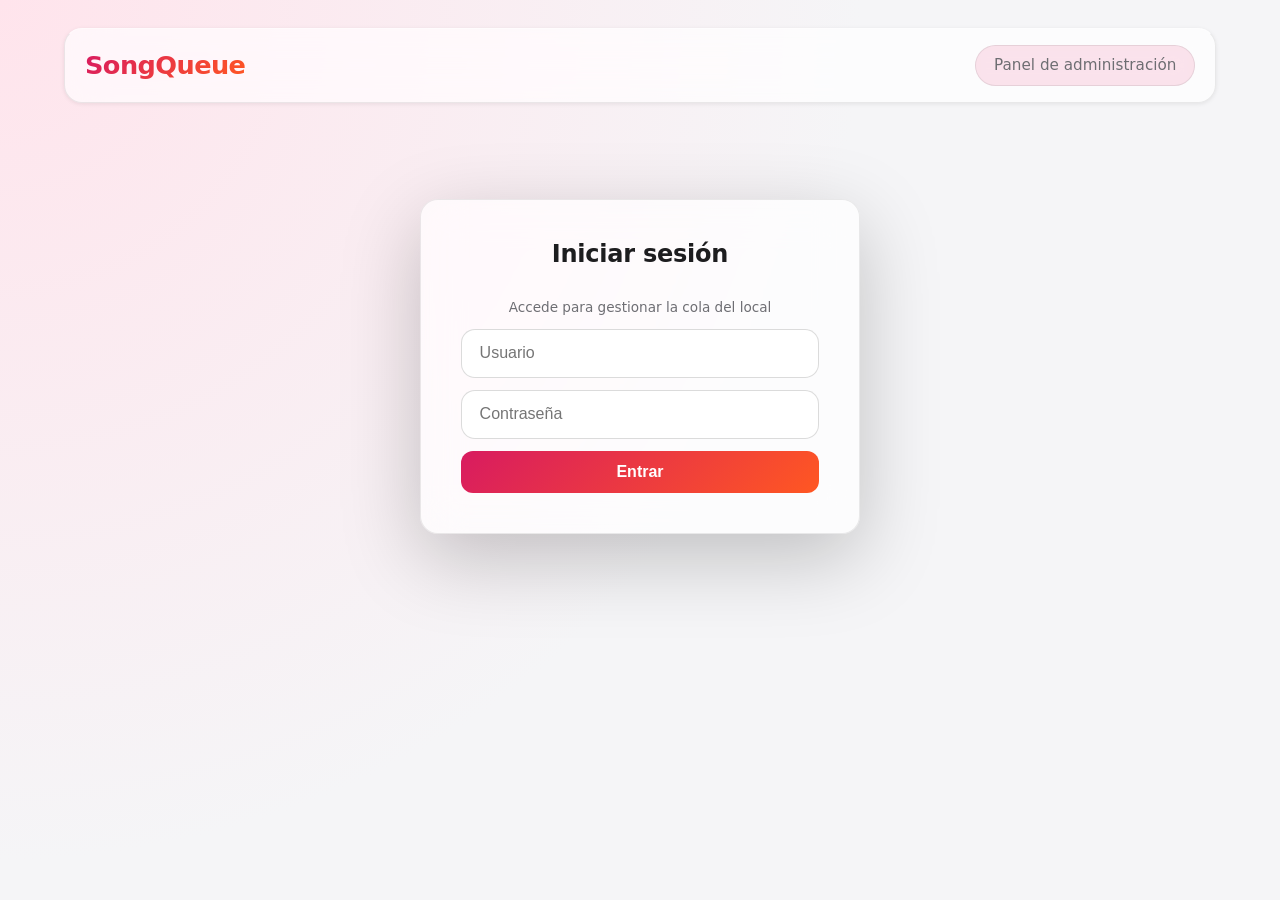
==== commit b067a801: "feat: lista de espera con aprobación, nombres de cliente y estilo Apple - Backend: nuevo estado WAIT" ====
--- a/frontend/admin.html
+++ b/frontend/admin.html
@@ -2,253 +2,113 @@
 <html lang="es">
 <head>
     <meta charset="UTF-8">
-    <meta name="viewport" content="width=device-width, initial-scale=1.0">
-    <title>SongQueue - Admin</title>
+    <meta name="viewport" content="width=device-width, initial-scale=1.0, viewport-fit=cover">
+    <meta name="color-scheme" content="light dark">
+    <meta name="theme-color" content="#0b0b12" media="(prefers-color-scheme: dark)">
+    <meta name="theme-color" content="#f5f5f7" media="(prefers-color-scheme: light)">
+    <title>SongQueue — Admin</title>
+    <link rel="stylesheet" href="design-system.css">
+    <script src="https://cdn.jsdelivr.net/npm/motion@11/dist/motion.js" defer></script>
+    <script src="motion.js" defer></script>
     <style>
-        :root {
-            --accent: #e91e63;
-            --accent-2: #ff5722;
-            --bg: #0b0b12;
-            --card: #16161f;
-            --card-hover: #1d1d28;
-            --border: #262633;
-            --text-dim: #88889a;
-            --green: #22c55e;
-            --blue: #3b82f6;
-            --orange: #f97316;
-            --purple: #a855f7;
-            --red: #ef4444;
-        }
-        * { margin: 0; padding: 0; box-sizing: border-box; }
-        body { font-family: -apple-system, BlinkMacSystemFont, 'Segoe UI', Roboto, sans-serif; background: radial-gradient(circle at top left, #1a0f24, #0b0b12 45%); color: #fff; min-height: 100vh; }
-        .container { max-width: 1200px; margin: 0 auto; padding: 28px 24px; }
-
-        header { display: flex; align-items: center; justify-content: space-between; padding: 20px 0; border-bottom: 1px solid #222; margin-bottom: 28px; }
-        header h1 { font-size: 2rem; background: linear-gradient(135deg, #e91e63, #ff5722); -webkit-background-clip: text; -webkit-text-fill-color: transparent; }
-        header .venue-tag { font-size: 16px; color: #999; background: rgba(255,255,255,0.06); padding: 8px 18px; border-radius: 24px; border: 1px solid #2a2a3a; backdrop-filter: blur(6px); }
-        .logout-btn { padding: 10px 20px; border-radius: 10px; border: 1px solid #f44336; background: transparent; color: #f44336; font-size: 15px; cursor: pointer; transition: all .2s; }
-        .logout-btn:hover { background: #f44336; color: #fff; }
-
-        .login-form { max-width: 440px; margin: 100px auto; padding: 40px; background: #14141d; border-radius: 18px; border: 1px solid #222; box-shadow: 0 20px 60px rgba(0,0,0,.5); }
-        .login-form h2 { margin-bottom: 28px; text-align: center; font-size: 1.5rem; }
-        .login-form input { width: 100%; padding: 16px 20px; margin-bottom: 16px; border-radius: 12px; border: 1px solid #333; background: #1a1a1a; color: #fff; font-size: 16px; transition: border-color .2s; }
-        .login-form input:focus { outline: none; border-color: #e91e63; box-shadow: 0 0 0 3px rgba(233,30,99,.15); }
-        .login-form button { width: 100%; padding: 16px; border-radius: 12px; border: none; background: linear-gradient(135deg, #e91e63, #c2185b); color: #fff; font-size: 18px; cursor: pointer; font-weight: 600; transition: transform .15s, box-shadow .15s; }
-        .login-form button:hover { opacity: 0.95; transform: translateY(-1px); box-shadow: 0 10px 30px rgba(233,30,99,.35); }
-        .hidden { display: none !important; }
-
-        .panel { display: grid; grid-template-columns: 1fr 1fr; gap: 20px; }
-        .card { background: var(--card); border: 1px solid var(--border, #222); border-radius: 16px; padding: 24px; transition: border-color .2s, transform .15s; }
-        .card:hover { border-color: #2e2e3f; }
-        .card h3 { font-size: 1rem; margin-bottom: 18px; color: var(--accent); text-transform: uppercase; letter-spacing: 1px; font-weight: 600; margin-top: 0 !important; }
-        .full-width { grid-column: 1 / -1; }
-
-        .top-row { grid-column: 1 / -1; display: grid; grid-template-columns: 1fr 1fr 1fr; gap: 20px; }
-        .qr-card { text-align: center; }
-        .qr-card img { width: 200px; height: 200px; margin: 14px 0; border-radius: 14px; border: 3px solid #2a2a3a; }
-        .qr-card .qr-link { display: block; color: var(--accent); text-decoration: none; font-size: 14px; margin-bottom: 16px; word-break: break-all; }
-        .video-btn { display: inline-flex; align-items: center; gap: 8px; padding: 14px 28px; border-radius: 12px; border: none; background: linear-gradient(135deg, var(--accent), var(--accent-2)); color: #fff; font-size: 16px; cursor: pointer; font-weight: 600; transition: transform .15s, box-shadow .15s; }
-        .video-btn:hover { opacity: 0.95; transform: translateY(-1px); box-shadow: 0 10px 28px rgba(232,58,97,.35); }
-
-        .stat-row { display: flex; gap: 12px; }
-        .stat-box { flex: 1; background: var(--card); padding: 18px 14px; border-radius: 12px; text-align: center; border: 1px solid var(--border, #222); transition: transform .15s; }
-        .stat-box:hover { transform: translateY(-2px); }
-        .stat-box .number { font-size: 2.2rem; font-weight: 700; color: var(--accent); }
-        .stat-box .label { font-size: 13px; color: var(--text-dim); margin-top: 4px; text-transform: uppercase; letter-spacing: 0.5px; }
-
-        .config-row { display: flex; justify-content: space-between; align-items: center; padding: 14px 0; border-bottom: 1px solid #1a1a1a; }
-        .config-row:last-child { border-bottom: none; }
-        .config-row label { color: #999; font-size: 15px; }
-        .config-row input[type="number"] { background: #1a1a1a; border: 1px solid #333; color: #fff; padding: 8px 14px; border-radius: 8px; width: 90px; text-align: center; font-size: 15px; }
-        .config-row input[type="checkbox"] { width: 22px; height: 22px; accent-color: #e91e63; }
-        .btn-save { margin-top: 18px; width: 100%; padding: 14px; border-radius: 10px; border: none; background: #4caf50; color: #fff; cursor: pointer; font-weight: 600; font-size: 16px; }
-        .btn-save:hover { background: #45a049; }
-
-        .search-box { display: flex; gap: 10px; margin-bottom: 16px; }
-        .search-box input { flex: 1; padding: 14px 18px; border-radius: 12px; border: 1px solid #333; background: #1a1a1a; color: #fff; font-size: 16px; }
-        .search-box input:focus { outline: none; border-color: #e91e63; }
-        .search-box button { padding: 14px 28px; border-radius: 12px; border: none; background: #e91e63; color: #fff; cursor: pointer; font-weight: 600; font-size: 16px; }
-        .search-results { max-height: 450px; overflow-y: auto; }
-        .search-results::-webkit-scrollbar { width: 8px; }
-        .search-results::-webkit-scrollbar-thumb { background: #333; border-radius: 4px; }
-
-        .song-card { display: flex; align-items: center; gap: 14px; padding: 12px 14px; border-radius: 10px; background: var(--card); margin-bottom: 8px; border: 1px solid var(--border, #222); transition: border-color .2s, transform .15s; }
-        .song-card:hover { border-color: #2e2e3f; transform: translateX(2px); }
-        .song-card img { width: 72px; height: 54px; border-radius: 8px; object-fit: cover; }
-        .song-card .info { flex: 1; min-width: 0; }
-        .song-card .info h4 { font-size: 15px; white-space: nowrap; overflow: hidden; text-overflow: ellipsis; }
-        .song-card .info p { font-size: 13px; color: var(--text-dim); }
-        .song-card .actions { display: flex; gap: 6px; flex-shrink: 0; }
-        .song-card .actions button { padding: 8px 16px; border-radius: 8px; border: none; font-size: 14px; cursor: pointer; font-weight: 600; transition: filter .15s, transform .15s; }
-        .song-card .actions button:hover { filter: brightness(1.1); transform: translateY(-1px); }
-        .btn-add-queue { background: var(--green); color: #fff; }
-        .btn-add-queue:hover { background: #16a34a; }
-        .btn-add-playlist { background: var(--blue); color: #fff; }
-        .btn-add-playlist:hover { background: #2563eb; }
-
-        .tabs { display: flex; gap: 4px; margin-bottom: 18px; background: var(--card); border-radius: 12px; padding: 4px; }
-        .tab-btn { flex: 1; padding: 12px; border-radius: 10px; border: none; background: transparent; color: var(--text-dim); cursor: pointer; font-size: 15px; font-weight: 600; transition: all 0.2s; }
-        .tab-btn:hover { color: #ccc; }
-        .tab-btn.active { background: var(--accent); color: #fff; box-shadow: 0 4px 14px rgba(233,30,99,.35); }
-        .tab-content { display: none; }
-        .tab-content.active { display: block; }
-
-        .queue-item-admin { display: flex; align-items: center; gap: 12px; padding: 12px 14px; border-radius: 10px; background: var(--card); margin-bottom: 8px; border: 1px solid var(--border, #222); transition: border-color .2s, transform .15s; }
-        .queue-item-admin:hover { border-color: #2a2a3a; }
-        .queue-item-admin.playing { border-color: var(--accent); background: linear-gradient(135deg, #2a1520, var(--card)); box-shadow: 0 0 16px rgba(233,30,99,.15); }
-        .queue-item-admin img { width: 72px; height: 54px; border-radius: 8px; object-fit: cover; }
-        .queue-item-admin .pos { width: 32px; text-align: center; font-size: 15px; font-weight: 700; color: #666; }
-        .queue-item-admin.playing .pos { color: #e91e63; }
-        .queue-item-admin .info { flex: 1; min-width: 0; }
-        .queue-item-admin .info h4 { font-size: 15px; white-space: nowrap; overflow: hidden; text-overflow: ellipsis; }
-        .queue-item-admin .info p { font-size: 13px; color: #666; }
-        .queue-item-admin .actions { display: flex; gap: 6px; flex-shrink: 0; }
-        .queue-item-admin .actions button { padding: 8px 14px; border-radius: 8px; border: none; font-size: 14px; cursor: pointer; font-weight: 600; transition: filter .15s, transform .15s; }
-        .queue-item-admin .actions button:hover { filter: brightness(1.1); transform: translateY(-1px); }
-        .btn-play { background: var(--blue); color: #fff; }
-        .btn-skip { background: var(--orange); color: #fff; }
-        .btn-remove { background: var(--red); color: #fff; }
-        .btn-move { background: var(--purple); color: #fff; }
-
-        .playlist-item { display: flex; align-items: center; gap: 12px; padding: 12px 14px; border-radius: 10px; background: var(--card); margin-bottom: 8px; border: 1px solid var(--border, #222); }
-        .playlist-item img { width: 60px; height: 46px; border-radius: 8px; object-fit: cover; }
-        .playlist-item .info { flex: 1; }
-        .playlist-item .info h4 { font-size: 15px; }
-        .playlist-item .info p { font-size: 13px; color: var(--text-dim); }
-        .playlist-card { display: flex; align-items: center; gap: 14px; padding: 14px; border-radius: 10px; background: var(--card); margin-bottom: 8px; border: 1px solid var(--border, #222); transition: border-color .2s, transform .15s; }
-        .playlist-card:hover { border-color: #2e2e3f; }
-        .playlist-card .info { flex: 1; }
-        .playlist-card .info h4 { font-size: 16px; }
-        .playlist-card .info p { font-size: 14px; color: var(--text-dim); }
-        .playlist-card .actions { display: flex; gap: 6px; }
-        .playlist-card .actions button { padding: 10px 16px; border-radius: 8px; border: none; font-size: 14px; cursor: pointer; font-weight: 600; transition: filter .15s; }
-        .playlist-card .actions button:hover { filter: brightness(1.1); }
-        .btn-playlist { background: var(--green); color: #fff; }
-        .btn-view { background: var(--blue); color: #fff; }
-        .btn-delete { background: var(--red); color: #fff; }
-
-        .dialog-overlay { position: fixed; top: 0; left: 0; width: 100%; height: 100%; background: rgba(0,0,0,0.85); display: flex; align-items: center; justify-content: center; z-index: 1000; backdrop-filter: blur(4px); }
-        .dialog-content { background: var(--card); padding: 32px; border-radius: 16px; border: 1px solid #2a2a3a; min-width: 360px; box-shadow: 0 24px 80px rgba(0,0,0,.6); }
-        .dialog-content h3 { margin-bottom: 20px; color: var(--accent); font-size: 1.3rem; }
-        .dialog-content input { width: 100%; padding: 14px 18px; margin-bottom: 16px; border-radius: 10px; border: 1px solid #333; background: #1a1a1a; color: #fff; font-size: 16px; transition: border-color .2s; }
-        .dialog-content input:focus { outline: none; border-color: var(--accent); }
-        .dialog-actions { display: flex; gap: 10px; justify-content: flex-end; }
-        .dialog-actions button { padding: 12px 24px; border-radius: 10px; border: none; font-size: 15px; cursor: pointer; font-weight: 600; transition: filter .15s; }
-        .dialog-actions button:hover { filter: brightness(1.1); }
-        .btn-cancel { background: #333; color: #fff; }
-        .btn-confirm { background: var(--green); color: #fff; }
-
-        .empty-msg { color: #555; padding: 32px; text-align: center; font-size: 16px; }
-        .section-header { display: flex; justify-content: space-between; align-items: center; margin-bottom: 14px; }
-        .btn-new { padding: 10px 20px; border-radius: 10px; border: none; background: #4caf50; color: #fff; cursor: pointer; font-size: 15px; font-weight: 600; }
-        .error { background: #2a1515; color: #ff6b6b; padding: 14px 18px; border-radius: 12px; margin-bottom: 16px; font-size: 15px; border: 1px solid #3a1a1a; }
-        .success { background: #152a15; color: #6bff6b; padding: 14px 18px; border-radius: 12px; margin-bottom: 16px; font-size: 15px; border: 1px solid #1a3a1a; }
-
-        /* Scroll suave */
-        html { scroll-behavior: smooth; }
-
-        /* Overlay scrollable (para muchos resultados de playlist) */
-        .dialog-content { max-height: 90vh; overflow-y: auto; }
-        .search-results, #queue-list-admin, #playlists-list, #playlist-detail-items, #add-to-playlist-list { max-height: 60vh; overflow-y: auto; }
-
-        /* Tabs sticky */
-        .tabs { position: sticky; top: 0; background: var(--card); z-index: 5; border-bottom: 1px solid var(--border, #222); }
-        .tab-content { max-height: 70vh; overflow-y: auto; }
-
-        /* Responsive */
-        @media (max-width: 900px) {
-            .top-row { grid-template-columns: 1fr; }
-            .panel { grid-template-columns: 1fr; }
-            header { flex-wrap: wrap; gap: 10px; }
-            .qr-card button { width: 100%; }
-        }
-        @media (max-width: 600px) {
-            .container { padding: 16px; }
-            header h1 { font-size: 1.5rem; }
-            .song-card, .queue-item-admin { flex-wrap: wrap; }
-            .song-card .actions, .queue-item-admin .actions { width: 100%; justify-content: flex-end; }
-            .stat-row { flex-direction: row; flex-wrap: wrap; gap: 12px; }
-        }
+        /* Solo específico de admin no cubierto por el sistema */
+        .logout-btn { padding: 0.625rem 1.25rem; border-radius: 10px; border: 1px solid var(--red); background: transparent; color: var(--red); font-size: 0.95rem; cursor: pointer; font-weight: 600; transition: all var(--dur-fast) ease; }
+        .logout-btn:hover { background: var(--red); color: #fff; }
+        .logout-btn:active { transform: scale(0.97); }
+        .section-header { display: flex; justify-content: space-between; align-items: center; margin-bottom: 0.875rem; }
+        .section-header h3 { margin: 0; }
+        .dialog-content input { width: 100%; margin-bottom: 1rem; }
+        .playlist-detail-bar { margin-bottom: 0.875rem; display: flex; align-items: center; gap: 0.875rem; }
+        #playlist-detail-name { font-weight: 600; font-size: 1rem; }
+        .sheet-handle { width: 2.5rem; height: 0.3rem; border-radius: 999px; background: var(--border-strong); margin: 0 auto 1rem; }
     </style>
 </head>
 <body>
     <div class="container">
-        <header>
-            <h1>SongQueue</h1>
-            <span id="venue-name" class="venue-tag">Panel de administracion</span>
-            <button id="logout-btn" class="logout-btn hidden" onclick="logout()">Cerrar sesion</button>
+        <header class="app-header">
+            <h1 class="display" style="font-size:1.6rem;background:linear-gradient(135deg,var(--accent),var(--accent-2));-webkit-background-clip:text;background-clip:text;-webkit-text-fill-color:transparent;">SongQueue</h1>
+            <span id="venue-name" class="venue-tag">Panel de administración</span>
+            <button id="logout-btn" class="logout-btn hidden" onclick="logout()">Cerrar sesión</button>
         </header>
-        <div id="message"></div>
+        <div id="message" aria-live="polite"></div>
         <div id="login-section" class="login-form">
-            <h2>Iniciar Sesion</h2>
-            <input type="text" id="username" placeholder="Usuario" onkeypress="if(event.key==='Enter')login()">
-            <input type="password" id="password" placeholder="Contrasena" onkeypress="if(event.key==='Enter')login()">
-            <button onclick="login()">Entrar</button>
+            <h2>Iniciar sesión</h2>
+            <p class="hint">Accede para gestionar la cola del local</p>
+            <input type="text" id="username" placeholder="Usuario" autocomplete="username" onkeypress="if(event.key==='Enter')login()">
+            <input type="password" id="password" placeholder="Contraseña" autocomplete="current-password" onkeypress="if(event.key==='Enter')login()">
+            <button class="btn btn-primary" style="width:100%" onclick="login()">Entrar</button>
         </div>
-        <div id="admin-panel" class="panel hidden">
+        <div id="admin-panel" class="panel-grid hidden">
             <div class="top-row">
-                <div class="card qr-card">
-                    <h3>QR del Cliente</h3>
+                <div class="card panel-card qr-card">
+                    <h3>QR del cliente</h3>
                     <img id="qr-image" src="" alt="QR Code">
                     <a id="qr-link" href="#" target="_blank" class="qr-link"></a>
-                    <button class="video-btn" onclick="openPlayer()">&#9654; Abrir Reproductor</button>
-                </div>
-                <div class="card">
-                    <h3>Estadisticas</h3>
-                    <div class="stat-row" style="flex-direction:column;gap:10px;">
+                    <button class="btn btn-primary" onclick="openPlayer()">&#9654; Abrir reproductor</button>
+                </div>
+                <div class="card panel-card">
+                    <h3>Estadísticas</h3>
+                    <div class="stat-row col">
                         <div class="stat-box"><div class="number" id="stat-pending">0</div><div class="label">En cola</div></div>
                         <div class="stat-box"><div class="number" id="stat-played">0</div><div class="label">Reproducidas</div></div>
                         <div class="stat-box"><div class="number" id="stat-devices">0</div><div class="label">Dispositivos</div></div>
                     </div>
                 </div>
-                <div class="card">
-                    <h3>Configuracion</h3>
+                <div class="card panel-card">
+                    <h3>Configuración</h3>
                     <div class="config-row"><label>Max canciones/dispositivo</label><input type="number" id="cfg-max-songs" min="1" max="20"></div>
-                    <div class="config-row"><label>Max tamano cola</label><input type="number" id="cfg-max-queue" min="5" max="200"></div>
+                    <div class="config-row"><label>Max tamaño cola</label><input type="number" id="cfg-max-queue" min="5" max="200"></div>
                     <div class="config-row"><label>Permitir duplicados</label><input type="checkbox" id="cfg-duplicates"></div>
+                    <div class="config-row"><label>Todo a lista de espera</label><input type="checkbox" id="cfg-require-approval"></div>
                     <div class="config-row"><label>Local activo</label><input type="checkbox" id="cfg-active"></div>
-                    <button class="btn-save" onclick="saveConfig()">Guardar Cambios</button>
-                </div>
-            </div>
-            <div class="card full-width">
-                <h3>Buscar Canciones</h3>
-                <div class="search-box">
-                    <input type="text" id="admin-search-input" placeholder="Buscar en YouTube..." onkeypress="if(event.key==='Enter') adminSearchSongs()">
-                    <button onclick="adminSearchSongs()">Buscar</button>
-                </div>
-                <div id="admin-search-results" class="search-results"></div>
-            </div>
-            <div class="card full-width">
-                <div class="tabs">
-                    <button class="tab-btn active" onclick="switchTab('queue')">Cola Actual</button>
-                    <button class="tab-btn" onclick="switchTab('playlists')">Playlists</button>
+                    <button class="btn btn-ok btn-save" style="margin-top:1.1rem;width:100%" onclick="saveConfig()">Guardar cambios</button>
+                </div>
+            </div>
+            <div class="card panel-card full-width">
+                <h3>Buscar canciones</h3>
+                <div class="search-box" style="position:static">
+                    <input type="text" id="admin-search-input" placeholder="Buscar en YouTube…" aria-label="Buscar en YouTube" onkeypress="if(event.key==='Enter') adminSearchSongs()">
+                    <button class="btn-primary" onclick="adminSearchSongs()">Buscar</button>
+                </div>
+                <div id="admin-search-results" class="results scroll-area"></div>
+            </div>
+            <div class="card panel-card full-width">
+                <div class="tabs" role="tablist">
+                    <button class="tab-btn active" role="tab" onclick="switchTab('queue')">Cola actual</button>
+                    <button class="tab-btn" role="tab" onclick="switchTab('waiting')">Espera <span id="waiting-badge" class="badge zero">0</span></button>
+                    <button class="tab-btn" role="tab" onclick="switchTab('playlists')">Playlists</button>
                 </div>
                 <div id="tab-queue" class="tab-content active">
-                    <div style="margin-bottom:14px;"><button class="btn-skip" onclick="skipSong()">Saltar Cancion</button></div>
-                    <div id="queue-list-admin"></div>
+                    <div style="margin-bottom:0.875rem;"><button class="btn btn-warning" onclick="skipSong()">Saltar canción</button></div>
+                    <div id="queue-list-admin" class="scroll-area"></div>
+                </div>
+                <div id="tab-waiting" class="tab-content">
+                    <p class="waiting-sub">Canciones pedidas por clientes pendientes de tu aprobación.</p>
+                    <div id="waiting-list-admin" class="scroll-area"></div>
                 </div>
                 <div id="tab-playlists" class="tab-content">
                     <div class="section-header">
-                        <h3 style="color:#e91e63;font-size:1rem;text-transform:uppercase;letter-spacing:1px;margin:0;">Mis Playlists</h3>
-                        <button class="btn-new" onclick="openNewPlaylistDialog()">+ Nueva</button>
+                        <h3>Mis playlists</h3>
+                        <button class="btn btn-ok btn-new" onclick="openNewPlaylistDialog()">+ Nueva</button>
                     </div>
-                    <div id="playlists-list"></div>
+                    <div id="playlists-list" class="scroll-area"></div>
                     <div id="playlist-detail" class="hidden">
-                        <div style="margin-bottom:14px;display:flex;align-items:center;gap:14px;">
-                            <button class="btn-cancel" onclick="closePlaylistDetail()" style="padding:8px 14px;font-size:14px;">&larr; Volver</button>
-                            <span id="playlist-detail-name" style="font-weight:600;font-size:16px;"></span>
-                            <button class="btn-playlist" onclick="playCurrentPlaylist()" style="margin-left:auto;padding:10px 18px;font-size:14px;">Reproducir</button>
+                        <div class="playlist-detail-bar">
+                            <button class="btn btn-cancel" onclick="closePlaylistDetail()" style="padding:0.5rem 0.875rem;font-size:0.875rem;">&larr; Volver</button>
+                            <span id="playlist-detail-name"></span>
+                            <button class="btn btn-ok" onclick="playCurrentPlaylist()" style="margin-left:auto;padding:0.625rem 1.1rem;font-size:0.875rem;">Reproducir</button>
                         </div>
-                        <div id="playlist-detail-items"></div>
+                        <div id="playlist-detail-items" class="scroll-area"></div>
                     </div>
                 </div>
             </div>
         </div>
     </div>
     <div id="move-dialog" class="dialog-overlay hidden">
-        <div class="dialog-content">
-            <h3>Mover a Posicion</h3>
-            <input type="number" id="move-position-input" min="1" placeholder="Posicion">
+        <div class="dialog-content" id="move-sheet">
+            <div class="sheet-handle"></div>
+            <h3>Mover a posición</h3>
+            <input type="number" id="move-position-input" min="1" placeholder="Posición">
             <div class="dialog-actions">
                 <button class="btn-cancel" onclick="closeMoveDialog()">Cancelar</button>
                 <button class="btn-confirm" onclick="confirmMove()">Mover</button>
@@ -256,8 +116,9 @@
         </div>
     </div>
     <div id="new-playlist-dialog" class="dialog-overlay hidden">
-        <div class="dialog-content">
-            <h3>Nueva Playlist</h3>
+        <div class="dialog-content" id="newpl-sheet">
+            <div class="sheet-handle"></div>
+            <h3>Nueva playlist</h3>
             <input type="text" id="new-playlist-name" placeholder="Nombre de la playlist" onkeypress="if(event.key==='Enter')createPlaylist()">
             <div class="dialog-actions">
                 <button class="btn-cancel" onclick="closeNewPlaylistDialog()">Cancelar</button>
@@ -266,10 +127,11 @@
         </div>
     </div>
     <div id="add-to-playlist-dialog" class="dialog-overlay hidden">
-        <div class="dialog-content">
-            <h3>Agregar a Playlist</h3>
-            <div id="add-to-playlist-list"></div>
-            <div class="dialog-actions" style="margin-top:14px;">
+        <div class="dialog-content" id="addpl-sheet">
+            <div class="sheet-handle"></div>
+            <h3>Agregar a playlist</h3>
+            <div id="add-to-playlist-list" class="scroll-area"></div>
+            <div class="dialog-actions" style="margin-top:0.875rem;">
                 <button class="btn-cancel" onclick="closeAddToPlaylistDialog()">Cancelar</button>
             </div>
         </div>
@@ -284,12 +146,22 @@
 
         async function init() {
             if (token && venueId) { showPanel(); }
+            if (window.SQMotion) {
+                SQMotion.pressable(document);
+                ['move-dialog', 'new-playlist-dialog', 'add-to-playlist-dialog'].forEach(id => {
+                    const ov = document.getElementById(id);
+                    const sheet = ov.querySelector('.dialog-content');
+                    SQMotion.makeDraggable(sheet, { onDismiss: () => ov.classList.add('hidden') });
+                    ov.addEventListener('click', (e) => { if (e.target === ov) SQMotion.closeSheet(ov, sheet); });
+                });
+            }
         }
         function showPanel() {
             document.getElementById('login-section').classList.add('hidden');
             document.getElementById('admin-panel').classList.remove('hidden');
             document.getElementById('logout-btn').classList.remove('hidden');
-            loadVenueData(); loadQueue(); connectWebSocket(); loadPlaylists();
+            loadVenueData(); loadQueue(); loadWaiting(); connectWebSocket(); loadPlaylists();
+            if (window.SQMotion) SQMotion.staggerIn(document.querySelectorAll('#admin-panel .card'));
         }
         function hidePanel() {
             document.getElementById('login-section').classList.remove('hidden');
@@ -310,19 +182,23 @@
                     localStorage.setItem('sq_admin_venue', venueId);
                     showPanel();
                 }
-                else { showMessage('Usuario o contrasena incorrectos', 'error'); }
-            } catch(e) { showMessage('Error de conexion', 'error'); }
+                else { showMessage('Usuario o contraseña incorrectos', 'error'); }
+            } catch(e) { showMessage('Error de conexión', 'error'); }
         }
         async function logout() {
             try { await fetch(`${API_URL}/api/v1/auth/logout`, { method: 'POST', headers: {'Authorization': `Bearer ${token}`} }); } catch(e) {}
-            token = null; venueId = null; localStorage.removeItem('sq_admin_token'); localStorage.removeItem('sq_admin_venue'); hidePanel(); showMessage('Sesion cerrada', 'success');
+            token = null; venueId = null; localStorage.removeItem('sq_admin_token'); localStorage.removeItem('sq_admin_venue'); hidePanel(); showMessage('Sesión cerrada', 'success');
             if (ws) { ws.close(); ws = null; }
         }
         function connectWebSocket() {
             const wsUrl = API_URL.replace('http','ws') + `/ws/venue/${venueId}`;
             ws = new WebSocket(wsUrl);
             ws.onopen = () => ws.send(JSON.stringify({action:'register',role:'admin'}));
-            ws.onmessage = (e) => { const msg = JSON.parse(e.data); if (msg.type === 'queue_updated') renderQueueAdmin(msg.data); };
+            ws.onmessage = (e) => {
+                const msg = JSON.parse(e.data);
+                if (msg.type === 'queue_updated') renderQueueAdmin(msg.data);
+                else if (msg.type === 'waiting_updated') renderWaitingAdmin(msg.data);
+            };
             ws.onclose = () => setTimeout(connectWebSocket, 3000);
         }
         async function loadVenueData() {
@@ -332,8 +208,9 @@
                 document.getElementById('cfg-max-songs').value = v.max_songs_per_device;
                 document.getElementById('cfg-max-queue').value = v.max_queue_size;
                 document.getElementById('cfg-duplicates').checked = v.allow_duplicates;
+                document.getElementById('cfg-require-approval').checked = v.require_approval !== false;
                 document.getElementById('cfg-active').checked = v.is_active;
-                const qrRes = await fetch(`${API_URL}/api/v1/venues/${venueId}/qr`, {headers:{'Authorization':`Bearer ${token}`}});
+                const qrRes = await fetch(`${API_URL}/api/v1/venues/${venueId}/qr?base_url=${encodeURIComponent(API_URL)}`, {headers:{'Authorization':`Bearer ${token}`}});
                 const qr = await qrRes.json(); document.getElementById('qr-image').src = qr.qr_base64;
                 document.getElementById('qr-link').href = qr.join_url;
                 document.getElementById('qr-link').textContent = qr.join_url;
@@ -343,9 +220,9 @@
             window.open(`${API_URL}/player.html?venue=${venueId}`, '_blank', 'width=1280,height=720');
         }
         async function saveConfig() {
-            const updates = { max_songs_per_device: parseInt(document.getElementById('cfg-max-songs').value), max_queue_size: parseInt(document.getElementById('cfg-max-queue').value), allow_duplicates: document.getElementById('cfg-duplicates').checked, is_active: document.getElementById('cfg-active').checked };
+            const updates = { max_songs_per_device: parseInt(document.getElementById('cfg-max-songs').value), max_queue_size: parseInt(document.getElementById('cfg-max-queue').value), allow_duplicates: document.getElementById('cfg-duplicates').checked, require_approval: document.getElementById('cfg-require-approval').checked, is_active: document.getElementById('cfg-active').checked };
             try { const res = await fetch(`${API_URL}/api/v1/venues/${venueId}`, {method:'PATCH', headers:{'Content-Type':'application/json','Authorization':`Bearer ${token}`}, body: JSON.stringify(updates)});
-            if (res.ok) showMessage('Configuracion guardada', 'success'); else showMessage('Error', 'error'); } catch(e) {}
+            if (res.ok) { showMessage('Configuración guardada', 'success'); if (navigator.vibrate) navigator.vibrate(10); } else showMessage('Error', 'error'); } catch(e) {}
         }
         async function loadQueue() { try { const res = await fetch(`${API_URL}/api/v1/queue/venue/${venueId}`); renderQueueAdmin(await res.json()); } catch(e) {} }
         function renderQueueAdmin(data) {
@@ -353,19 +230,20 @@
             const c = document.getElementById('queue-list-admin'); let html = '';
             if (data.now_playing) html += renderQueueItem(data.now_playing, 0, true);
             if (data.upcoming && data.upcoming.length) html += data.upcoming.map((it, i) => renderQueueItem(it, i+1, false)).join('');
-            if (!data.now_playing && (!data.upcoming || !data.upcoming.length)) html = '<div class="empty-msg">Cola vacia</div>';
+            if (!data.now_playing && (!data.upcoming || !data.upcoming.length)) html = '<div class="empty-msg">Cola vacía — busca canciones arriba para empezar</div>';
             c.innerHTML = html;
+            if (window.SQMotion) { SQMotion.staggerIn(c.querySelectorAll('.queue-item-admin')); SQMotion.pressable(c); }
         }
         function renderQueueItem(item, pos, playing) {
             const s = item.song || {};
-            return `<div class="queue-item-admin ${playing?'playing':''}"><div class="pos">${playing?'&#9654;':pos}</div><img src="${s.thumbnail_url||''}" alt=""><div class="info"><h4>${escapeHtml(s.title||'Desconocido')}</h4><p>${escapeHtml(s.channel||'')} &middot; ${item.requested_by||'Anonimo'}</p></div><div class="actions">${!playing?`<button class="btn-play" onclick="playItem(${item.id})">&#9654;</button>`:''}${!playing?`<button class="btn-move" onclick="openMoveDialog(${item.id})">Mover</button>`:''}<button class="btn-remove" onclick="removeItem(${item.id})">&#10005;</button></div></div>`;
+            return `<div class="queue-item-admin ${playing?'playing':''}"><div class="pos">${playing?'&#9654;':pos}</div><img src="${s.thumbnail_url||''}" alt="" loading="lazy"><div class="info"><h4>${escapeHtml(s.title||'Desconocido')}</h4><p>${escapeHtml(s.channel||'')} &middot; ${escapeHtml(item.requested_by||'Anónimo')}</p></div><div class="actions">${!playing?`<button class="btn-play" onclick="playItem(${item.id})">&#9654;</button>`:''}${!playing?`<button class="btn-move" onclick="openMoveDialog(${item.id})">Mover</button>`:''}<button class="btn-remove" onclick="removeItem(${item.id})">&#10005;</button></div></div>`;
         }
         async function playItem(id) { await fetch(`${API_URL}/api/v1/queue/venue/${venueId}/play/${id}`, {method:'POST',headers:{'Authorization':`Bearer ${token}`}}); }
         async function skipSong() { await fetch(`${API_URL}/api/v1/queue/venue/${venueId}/skip`, {method:'POST',headers:{'Authorization':`Bearer ${token}`}}); }
         async function removeItem(id) { await fetch(`${API_URL}/api/v1/queue/venue/${venueId}/item/${id}`, {method:'DELETE',headers:{'Authorization':`Bearer ${token}`}}); }
         let currentMoveItemId = null;
-        function openMoveDialog(itemId) { currentMoveItemId = itemId; document.getElementById('move-position-input').value = ''; document.getElementById('move-dialog').classList.remove('hidden'); }
-        function closeMoveDialog() { document.getElementById('move-dialog').classList.add('hidden'); currentMoveItemId = null; }
+        function openMoveDialog(itemId) { currentMoveItemId = itemId; document.getElementById('move-position-input').value = ''; const ov = document.getElementById('move-dialog'); if (window.SQMotion) SQMotion.openSheet(ov); else ov.classList.remove('hidden'); }
+        function closeMoveDialog() { const ov = document.getElementById('move-dialog'); if (window.SQMotion) SQMotion.closeSheet(ov); else ov.classList.add('hidden'); currentMoveItemId = null; }
         async function confirmMove() {
             const pos = parseInt(document.getElementById('move-position-input').value);
             if (!pos || pos < 1 || !currentMoveItemId) return;
@@ -379,36 +257,89 @@
             const query = document.getElementById('admin-search-input').value.trim();
             if (!query) return;
             const c = document.getElementById('admin-search-results');
-            c.innerHTML = '<div style="color:#666;padding:20px;text-align:center;font-size:16px;">Buscando...</div>';
+            c.innerHTML = '<div class="skeleton"></div><div class="skeleton"></div>';
             try {
                 const res = await fetch(`${API_URL}/api/v1/songs/search?q=${encodeURIComponent(query)}&limit=10`);
-                if (!res.ok) { c.innerHTML = '<div style="color:#ff6b6b;">Error al buscar</div>'; return; }
+                if (!res.ok) { c.innerHTML = '<div class="msg error">Error al buscar</div>'; return; }
                 searchResults = await res.json();
                 if (!searchResults || !searchResults.length) { c.innerHTML = '<div class="empty-msg">Sin resultados</div>'; return; }
-                c.innerHTML = searchResults.map((s, i) => `<div class="song-card"><img src="${s.thumbnail_url||''}" alt="" onerror="this.style.display='none'"><div class="info"><h4>${escapeHtml(s.title)}</h4><p>${escapeHtml(s.channel||'')}</p></div><div class="actions"><button class="btn-add-queue" onclick="adminAddToQueue(${i},this)">Cola</button><button class="btn-add-playlist" onclick="openAddToPlaylistDialog(${i})">Playlist</button></div></div>`).join('');
-            } catch(e) { c.innerHTML = '<div style="color:#ff6b6b;">Error de conexion</div>'; }
+                c.innerHTML = searchResults.map((s, i) => `<div class="song-card"><img src="${s.thumbnail_url||''}" alt="" loading="lazy" onerror="this.style.display='none'"><div class="info"><h4>${escapeHtml(s.title)}</h4><p>${escapeHtml(s.channel||'')}</p></div><div class="actions"><button class="btn-add-queue" onclick="adminAddToQueue(${i},this)">Cola</button><button class="btn-add-playlist" onclick="openAddToPlaylistDialog(${i})">Playlist</button></div></div>`).join('');
+                if (window.SQMotion) { SQMotion.staggerIn(c.querySelectorAll('.song-card')); SQMotion.pressable(c); }
+            } catch(e) { c.innerHTML = '<div class="msg error">Error de conexión</div>'; }
         }
         async function adminAddToQueue(idx, btn) {
             const s = searchResults[idx];
             if (!s) return;
-            btn.disabled = true; btn.textContent = '...';
+            btn.disabled = true; btn.textContent = '…';
             try {
                 const res = await fetch(`${API_URL}/api/v1/queue/venue/${venueId}/add`, {
                     method: 'POST', headers: {'Content-Type':'application/json','Authorization':`Bearer ${token}`},
                     body: JSON.stringify({youtube_id:s.youtube_id, device_fingerprint:'admin-venue-'+venueId, requested_by:'Admin', title:s.title, channel:s.channel, thumbnail_url:s.thumbnail_url, duration_seconds:s.duration_seconds})
                 });
-                if (res.ok) { showMessage('Agregada a la cola', 'success'); loadQueue(); }
+                if (res.ok) { showMessage('Agregada a la cola', 'success'); if (navigator.vibrate) navigator.vibrate(10); loadQueue(); }
                 else { const e = await res.json(); showMessage(e.detail||'Error', 'error'); }
-            } catch(e) { showMessage('Error de conexion', 'error'); }
+            } catch(e) { showMessage('Error de conexión', 'error'); }
             btn.disabled = false; btn.textContent = 'Cola';
         }
 
         // Playlists
         function switchTab(tab) {
-            document.querySelectorAll('.tab-btn').forEach(b => b.classList.remove('active'));
+            const btns = document.querySelectorAll('.tab-btn');
+            btns.forEach(b => b.classList.remove('active'));
             document.querySelectorAll('.tab-content').forEach(c => c.classList.remove('active'));
-            if (tab === 'queue') { document.querySelectorAll('.tab-btn')[0].classList.add('active'); document.getElementById('tab-queue').classList.add('active'); }
-            else { document.querySelectorAll('.tab-btn')[1].classList.add('active'); document.getElementById('tab-playlists').classList.add('active'); loadPlaylists(); }
+            const order = ['queue', 'waiting', 'playlists'];
+            const idx = order.indexOf(tab);
+            if (idx >= 0 && btns[idx]) btns[idx].classList.add('active');
+            const panel = document.getElementById('tab-' + tab);
+            if (panel) panel.classList.add('active');
+            if (tab === 'waiting') loadWaiting();
+            if (tab === 'playlists') loadPlaylists();
+            if (window.SQMotion && panel) SQMotion.enter(panel);
+        }
+
+        async function loadWaiting() {
+            try {
+                const res = await fetch(`${API_URL}/api/v1/queue/venue/${venueId}/waiting`, {headers:{'Authorization':`Bearer ${token}`}});
+                renderWaitingAdmin(await res.json());
+            } catch(e) {}
+        }
+
+        function renderWaitingAdmin(data) {
+            const waiting = data.waiting || [];
+            const badge = document.getElementById('waiting-badge');
+            badge.textContent = waiting.length;
+            badge.classList.toggle('zero', waiting.length === 0);
+            const c = document.getElementById('waiting-list-admin');
+            if (!waiting.length) { c.innerHTML = '<div class="empty-msg">Sin canciones en espera</div>'; return; }
+            c.innerHTML = waiting.map(it => {
+                const s = it.song || {};
+                return `<div class="queue-item-admin"><img src="${s.thumbnail_url||''}" alt="" loading="lazy" onerror="this.style.display='none'"><div class="info"><h4>${escapeHtml(s.title||'Desconocido')}</h4><p>${escapeHtml(s.channel||'')} &middot; <b>${escapeHtml(it.requested_by||'Anónimo')}</b></p></div><div class="actions"><button class="btn-approve-first" onclick="approveWaiting(${it.id},'first')">Prioridad</button><button class="btn-approve-last" onclick="approveWaiting(${it.id},'last')">Última</button><button class="btn-remove" onclick="rejectWaiting(${it.id})">&#10005;</button></div></div>`;
+            }).join('');
+            if (window.SQMotion) { SQMotion.staggerIn(c.querySelectorAll('.queue-item-admin')); SQMotion.pressable(c); }
+        }
+
+        async function approveWaiting(itemId, position) {
+            try {
+                const res = await fetch(`${API_URL}/api/v1/queue/venue/${venueId}/waiting/${itemId}/approve`, {
+                    method: 'POST', headers: {'Content-Type':'application/json','Authorization':`Bearer ${token}`},
+                    body: JSON.stringify({position})
+                });
+                if (res.ok) {
+                    showMessage(position === 'first' ? 'Aprobada como prioridad' : 'Aprobada al final de la cola', 'success');
+                    if (navigator.vibrate) navigator.vibrate(10);
+                    loadWaiting(); loadQueue();
+                } else { showMessage('Error al aprobar', 'error'); }
+            } catch(e) { showMessage('Error de conexión', 'error'); }
+        }
+
+        async function rejectWaiting(itemId) {
+            try {
+                const res = await fetch(`${API_URL}/api/v1/queue/venue/${venueId}/waiting/${itemId}/reject`, {
+                    method: 'POST', headers: {'Authorization':`Bearer ${token}`}
+                });
+                if (res.ok) { showMessage('Canción rechazada', 'success'); loadWaiting(); }
+                else { showMessage('Error al rechazar', 'error'); }
+            } catch(e) { showMessage('Error de conexión', 'error'); }
         }
         async function loadPlaylists() {
             try {
@@ -417,10 +348,11 @@
                 const c = document.getElementById('playlists-list');
                 if (!playlists || !playlists.length) { c.innerHTML = '<div class="empty-msg">No hay playlists. Crea una para empezar.</div>'; return; }
                 c.innerHTML = playlists.map(pl => `<div class="playlist-card"><div class="info"><h4>${escapeHtml(pl.name)}</h4><p>${pl.item_count} canciones</p></div><div class="actions"><button class="btn-view" onclick="viewPlaylist(${pl.id},'${escapeHtml(pl.name).replace(/'/g,"\\'")}')">Ver</button><button class="btn-playlist" onclick="playPlaylist(${pl.id})">Reproducir</button><button class="btn-delete" onclick="deletePlaylist(${pl.id})">&#10005;</button></div></div>`).join('');
-            } catch(e) {}
-        }
-        function openNewPlaylistDialog() { document.getElementById('new-playlist-name').value = ''; document.getElementById('new-playlist-dialog').classList.remove('hidden'); }
-        function closeNewPlaylistDialog() { document.getElementById('new-playlist-dialog').classList.add('hidden'); }
+                if (window.SQMotion) { SQMotion.staggerIn(c.querySelectorAll('.playlist-card')); SQMotion.pressable(c); }
+            } catch(e) {}
+        }
+        function openNewPlaylistDialog() { document.getElementById('new-playlist-name').value = ''; const ov = document.getElementById('new-playlist-dialog'); if (window.SQMotion) SQMotion.openSheet(ov); else ov.classList.remove('hidden'); }
+        function closeNewPlaylistDialog() { const ov = document.getElementById('new-playlist-dialog'); if (window.SQMotion) SQMotion.closeSheet(ov); else ov.classList.add('hidden'); }
         async function createPlaylist() {
             const name = document.getElementById('new-playlist-name').value.trim();
             if (!name) return;
@@ -431,10 +363,10 @@
                 });
                 if (res.ok) { showMessage('Playlist creada', 'success'); closeNewPlaylistDialog(); loadPlaylists(); }
                 else { showMessage('Error', 'error'); }
-            } catch(e) { showMessage('Error de conexion', 'error'); }
+            } catch(e) { showMessage('Error de conexión', 'error'); }
         }
         async function deletePlaylist(id) {
-            if (!confirm('Eliminar playlist?')) return;
+            if (!confirm('¿Eliminar playlist?')) return;
             try {
                 await fetch(`${API_URL}/api/v1/playlists/venue/${venueId}/${id}`, {method:'DELETE', headers:{'Authorization':`Bearer ${token}`}});
                 showMessage('Playlist eliminada', 'success'); loadPlaylists();
@@ -446,10 +378,13 @@
                 const data = await res.json();
                 if (res.ok) { showMessage(`${data.added} canciones agregadas a la cola`, 'success'); loadQueue(); }
                 else { showMessage(data.detail||'Error', 'error'); }
-            } catch(e) { showMessage('Error de conexion', 'error'); }
-        }
+            } catch(e) { showMessage('Error de conexión', 'error'); }
+        }
+        let viewedPlaylistName = '';
+        function playCurrentPlaylist() { if (currentPlaylistId) playPlaylist(currentPlaylistId); }
         async function viewPlaylist(id, name) {
             currentPlaylistId = id;
+            viewedPlaylistName = name;
             document.getElementById('playlist-detail-name').textContent = name;
             document.getElementById('playlists-list').classList.add('hidden');
             document.querySelector('.section-header').classList.add('hidden');
@@ -458,11 +393,12 @@
                 const res = await fetch(`${API_URL}/api/v1/playlists/venue/${venueId}/${id}`, {headers:{'Authorization':`Bearer ${token}`}});
                 const data = await res.json();
                 const c = document.getElementById('playlist-detail-items');
-                if (!data.items || !data.items.length) { c.innerHTML = '<div class="empty-msg">Playlist vacia. Agrega canciones desde la busqueda.</div>'; return; }
+                if (!data.items || !data.items.length) { c.innerHTML = '<div class="empty-msg">Playlist vacía. Agrega canciones desde la búsqueda.</div>'; return; }
                 c.innerHTML = data.items.map(it => {
                     const s = it.song || {};
-                    return `<div class="playlist-item"><img src="${s.thumbnail_url||''}" alt=""><div class="info"><h4>${escapeHtml(s.title||'Desconocido')}</h4><p>${escapeHtml(s.channel||'')}</p></div><button class="btn-remove" onclick="removeFromPlaylist(${it.id})">&#10005;</button></div>`;
+                    return `<div class="playlist-item"><img src="${s.thumbnail_url||''}" alt="" loading="lazy"><div class="info"><h4>${escapeHtml(s.title||'Desconocido')}</h4><p>${escapeHtml(s.channel||'')}</p></div><div class="actions"><button class="btn-remove" onclick="removeFromPlaylist(${it.id})">&#10005;</button></div></div>`;
                 }).join('');
+                if (window.SQMotion) SQMotion.staggerIn(c.querySelectorAll('.playlist-item'));
             } catch(e) {}
         }
         function closePlaylistDetail() {
@@ -482,9 +418,10 @@
         function openAddToPlaylistDialog(idx) {
             pendingSongData = searchResults[idx];
             loadPlaylistsForDialog();
-            document.getElementById('add-to-playlist-dialog').classList.remove('hidden');
-        }
-        function closeAddToPlaylistDialog() { document.getElementById('add-to-playlist-dialog').classList.add('hidden'); pendingSongData = null; }
+            const ov = document.getElementById('add-to-playlist-dialog');
+            if (window.SQMotion) SQMotion.openSheet(ov); else ov.classList.remove('hidden');
+        }
+        function closeAddToPlaylistDialog() { const ov = document.getElementById('add-to-playlist-dialog'); if (window.SQMotion) SQMotion.closeSheet(ov); else ov.classList.add('hidden'); pendingSongData = null; }
         async function loadPlaylistsForDialog() {
             try {
                 const res = await fetch(`${API_URL}/api/v1/playlists/venue/${venueId}`, {headers:{'Authorization':`Bearer ${token}`}});
@@ -510,18 +447,18 @@
                     }
                 } catch(e) {}
             }
-            if (!songId) { showMessage('Error: no se pudo guardar la cancion', 'error'); closeAddToPlaylistDialog(); return; }
+            if (!songId) { showMessage('Error: no se pudo guardar la canción', 'error'); closeAddToPlaylistDialog(); return; }
             try {
                 const res = await fetch(`${API_URL}/api/v1/playlists/venue/${venueId}/${playlistId}/add`, {
                     method: 'POST', headers: {'Content-Type':'application/json','Authorization':`Bearer ${token}`},
                     body: JSON.stringify({song_id: songId})
                 });
-                if (res.ok) { showMessage('Cancion agregada a la playlist', 'success'); closeAddToPlaylistDialog(); }
+                if (res.ok) { showMessage('Canción agregada a la playlist', 'success'); closeAddToPlaylistDialog(); }
                 else { showMessage('Error al agregar', 'error'); }
-            } catch(e) { showMessage('Error de conexion', 'error'); }
-        }
-
-        function showMessage(text, type) { const el = document.getElementById('message'); el.innerHTML = `<div class="${type}">${text}</div>`; setTimeout(()=>el.innerHTML='',4000); }
+            } catch(e) { showMessage('Error de conexión', 'error'); }
+        }
+
+        function showMessage(text, type) { const el = document.getElementById('message'); el.innerHTML = `<div class="msg ${type}">${text}</div>`; if (window.SQMotion) SQMotion.toast(el.firstChild); clearTimeout(el._t); el._t = setTimeout(()=>el.innerHTML='',4000); }
         function escapeHtml(t) { const d = document.createElement('div'); d.textContent = t; return d.innerHTML; }
         init();
     </script>
--- a/frontend/design-system.css
+++ b/frontend/design-system.css
@@ -0,0 +1,471 @@
+/* ── SongQueue · Apple Design System ──
+   Materiales translúcidos, springs, tipografía óptica, light/dark.
+   Skill: apple-design (§1-§17) */
+
+:root {
+  color-scheme: light dark;
+
+  /* Acento identidad (rosa) calibrado por esquema */
+  --accent: #d81b60;
+  --accent-2: #ff5722;
+  --accent-ink: #fff;
+  --accent-soft: rgba(216, 27, 96, 0.12);
+
+  /* Light (default) */
+  --bg: #f5f5f7;
+  --bg-gradient: radial-gradient(circle at top left, #ffe4ec, #f5f5f7 55%);
+  --surface: rgba(255, 255, 255, 0.68);
+  --surface-solid: #ffffff;
+  --surface-hover: rgba(255, 255, 255, 0.9);
+  --card: rgba(255, 255, 255, 0.68);
+  --border: rgba(0, 0, 0, 0.08);
+  --border-strong: rgba(0, 0, 0, 0.14);
+  --text: #1d1d1f;
+  --text-2: #6e6e73;
+  --text-3: #aeaeb2;
+  --green: #1a9e54;
+  --blue: #0a84ff;
+  --orange: #e8641b;
+  --purple: #8e4ae9;
+  --red: #d70015;
+  --success-bg: rgba(26, 158, 84, 0.12);
+  --error-bg: rgba(215, 0, 21, 0.1);
+  --info-bg: rgba(10, 132, 255, 0.12);
+  --shadow-sm: 0 1px 4px rgba(0, 0, 0, 0.08);
+  --shadow-md: 0 8px 30px rgba(0, 0, 0, 0.12);
+  --shadow-lg: 0 24px 80px rgba(0, 0, 0, 0.22);
+  --glass-blur: blur(20px) saturate(180%);
+  --radius-s: 10px;
+  --radius-m: 14px;
+  --radius-l: 18px;
+
+  /* Motion: springs vía Motion lib; fallback CSS espejado reversible */
+  --spring-default: cubic-bezier(0.32, 0.72, 0.35, 1);
+  --spring-snappy: cubic-bezier(0.3, 1.2, 0.4, 1);
+  --dur-instant: 100ms;
+  --dur-fast: 200ms;
+  --dur-med: 350ms;
+
+  font: 100%/1.5 system-ui, -apple-system, BlinkMacSystemFont, 'SF Pro Text', 'Segoe UI', Roboto, sans-serif;
+  font-optical-sizing: auto;
+  -webkit-font-smoothing: antialiased;
+}
+
+@media (prefers-color-scheme: dark) {
+  :root {
+    --accent: #e91e63;
+    --accent-2: #ff5722;
+    --accent-soft: rgba(233, 30, 99, 0.16);
+    --bg: #0b0b12;
+    --bg-gradient: radial-gradient(circle at top left, #1a0f24, #0b0b12 45%);
+    --surface: rgba(22, 22, 31, 0.6);
+    --surface-solid: #16161f;
+    --surface-hover: rgba(29, 29, 40, 0.85);
+    --card: rgba(22, 22, 31, 0.6);
+    --border: rgba(255, 255, 255, 0.08);
+    --border-strong: rgba(255, 255, 255, 0.14);
+    --text: #f5f5f7;
+    --text-2: #9898a3;
+    --text-3: #5a5a66;
+    --green: #30d158;
+    --blue: #0a84ff;
+    --orange: #ff9f0a;
+    --purple: #bf5af2;
+    --red: #ff453a;
+    --success-bg: rgba(48, 209, 88, 0.12);
+    --error-bg: rgba(255, 69, 58, 0.12);
+    --info-bg: rgba(10, 132, 255, 0.14);
+    --shadow-sm: 0 1px 4px rgba(0, 0, 0, 0.4);
+    --shadow-md: 0 8px 30px rgba(0, 0, 0, 0.45);
+    --shadow-lg: 0 24px 80px rgba(0, 0, 0, 0.6);
+  }
+}
+
+* { box-sizing: border-box; margin: 0; padding: 0; }
+html { scroll-behavior: smooth; }
+body {
+  background: var(--bg);
+  background-image: var(--bg-gradient);
+  background-attachment: fixed;
+  color: var(--text);
+  min-height: 100vh;
+  line-height: 1.5;
+  font-synthesis-weight: auto;
+}
+
+/* ── Tipografía óptica (§15): tracking específico por tamaño ── */
+.display, header h1 {
+  font-size: clamp(2rem, 5vw, 3.25rem);
+  line-height: 1.05;
+  letter-spacing: -0.022em;
+  font-weight: 700;
+  text-wrap: balance;
+}
+h2, .card h2, .card h3 {
+  line-height: 1.2;
+  letter-spacing: -0.01em;
+}
+.card h3, .section-label {
+  font-size: 0.8rem;
+  text-transform: uppercase;
+  letter-spacing: 0.06em;
+  font-weight: 700;
+  color: var(--accent);
+}
+p, .song-info p, .queue-info p { line-height: 1.5; letter-spacing: 0; }
+small, .fingerprint, .stat-label, .status-badge {
+  letter-spacing: 0.02em;
+}
+.fingerprint { font-size: 0.75rem; color: var(--text-3); text-align: center; margin-top: 1.5rem; }
+
+.container { max-width: 75rem; margin: 0 auto; padding: 1.75rem 1.5rem; }
+.client-wrap { max-width: 45rem; margin: 0 auto; padding: 1.5rem; }
+
+/* ── Header / toolbar como material flotante (§12) ── */
+header.app-header {
+  position: sticky;
+  top: 0.75rem;
+  z-index: 20;
+  display: flex;
+  align-items: center;
+  justify-content: space-between;
+  gap: 0.75rem;
+  padding: 1rem 1.25rem;
+  margin-bottom: 1.5rem;
+  background: var(--surface);
+  backdrop-filter: var(--glass-blur);
+  -webkit-backdrop-filter: var(--glass-blur);
+  border: 1px solid var(--border);
+  border-top: 1px solid rgba(255, 255, 255, 0.4);
+  border-radius: var(--radius-l);
+  box-shadow: var(--shadow-sm);
+}
+@media (prefers-color-scheme: dark) {
+  header.app-header { border-top-color: rgba(255, 255, 255, 0.12); }
+}
+header.hero-center { display: block; text-align: center; }
+header.hero-center p, .venue-sub { color: var(--text-2); font-size: 1.05rem; }
+.venue-tag {
+  font-size: 0.95rem;
+  color: var(--text-2);
+  background: var(--accent-soft);
+  padding: 0.5rem 1.1rem;
+  border-radius: 999px;
+  border: 1px solid var(--border);
+  backdrop-filter: blur(6px);
+  max-width: 100%;
+  overflow: hidden;
+  text-overflow: ellipsis;
+  white-space: nowrap;
+}
+
+/* Edge-fade donde el chrome flotante se solapa con contenido (§12) */
+.edge-fade-b {
+  -webkit-mask-image: linear-gradient(to bottom, black 85%, transparent 100%);
+  mask-image: linear-gradient(to bottom, black 85%, transparent 100%);
+}
+
+/* ── Cards / superficies ── */
+.card, .panel-card {
+  background: var(--card);
+  backdrop-filter: var(--glass-blur);
+  -webkit-backdrop-filter: var(--glass-blur);
+  border: 1px solid var(--border);
+  border-top: 1px solid rgba(255, 255, 255, 0.35);
+  border-radius: var(--radius-l);
+  padding: 1.5rem;
+  margin-bottom: 1rem;
+  box-shadow: var(--shadow-sm);
+  will-change: transform;
+}
+@media (prefers-color-scheme: dark) {
+  .card, .panel-card { border-top-color: rgba(255, 255, 255, 0.1); }
+}
+.card h2 { font-size: 1.25rem; margin-bottom: 0.75rem; }
+.card p { color: var(--text-2); margin-bottom: 1rem; }
+
+/* ── Botones: respuesta en pointer-down (§1, §10) ── */
+.btn, button.action, .search-box button, .video-btn, .btn-save, .btn-new {
+  display: inline-flex;
+  align-items: center;
+  justify-content: center;
+  gap: 0.5rem;
+  padding: 0.75rem 1.5rem;
+  border: none;
+  border-radius: 12px;
+  font-size: 1rem;
+  font-weight: 600;
+  letter-spacing: 0;
+  cursor: pointer;
+  text-decoration: none;
+  color: var(--text);
+  background: var(--surface-hover);
+  border: 1px solid var(--border);
+  transition: transform var(--dur-instant) ease-out, filter var(--dur-fast) var(--spring-default), box-shadow var(--dur-fast) var(--spring-default), background var(--dur-fast) ease;
+  touch-action: manipulation;
+  -webkit-tap-highlight-color: transparent;
+}
+.btn:active, .search-box button:active, .video-btn:active {
+  transform: scale(0.97);
+  transition: transform var(--dur-instant) ease-out;
+}
+.btn:hover { filter: brightness(1.06); }
+.btn:disabled { opacity: 0.5; cursor: not-allowed; transform: none; }
+.btn-primary, .search-box button, .video-btn {
+  background: linear-gradient(135deg, var(--accent), var(--accent-2));
+  color: #fff;
+  border: none;
+}
+.btn-primary:hover, .search-box button:hover:not(:disabled), .video-btn:hover {
+  box-shadow: 0 10px 28px rgba(216, 27, 96, 0.35);
+}
+.btn-danger, .btn-remove, .btn-delete { background: var(--red); color: #fff; border: none; }
+.btn-warning, .btn-skip { background: var(--orange); color: #fff; border: none; }
+.btn-ok, .btn-add-queue, .btn-playlist, .btn-save, .btn-new, .btn-confirm { background: var(--green); color: #fff; border: none; }
+.btn-blue, .btn-play, .btn-view, .btn-add-playlist { background: var(--blue); color: #fff; border: none; }
+.btn-move { background: var(--purple); color: #fff; border: none; }
+.btn-cancel { background: var(--surface-hover); color: var(--text); }
+.btn-add { padding: 0.5rem 1rem; font-size: 0.85rem; }
+
+/* ── Búsqueda: barra glass (§12) ── */
+.search-box, .search-section {
+  position: sticky;
+  top: 5.25rem;
+  z-index: 15;
+  display: flex;
+  gap: 0.65rem;
+  margin-bottom: 1.25rem;
+  padding: 0.6rem;
+  background: var(--surface);
+  backdrop-filter: var(--glass-blur);
+  -webkit-backdrop-filter: var(--glass-blur);
+  border: 1px solid var(--border);
+  border-radius: var(--radius-l);
+  box-shadow: var(--shadow-sm);
+}
+.search-box input, .search-section input, .login-form input, .dialog-content input {
+  flex: 1;
+  min-width: 0;
+  padding: 0.9rem 1.1rem;
+  border-radius: var(--radius-m);
+  border: 1px solid var(--border-strong);
+  background: var(--surface-solid);
+  color: var(--text);
+  font-size: 1rem;
+  outline: none;
+  transition: border-color var(--dur-fast) ease, box-shadow var(--dur-fast) ease;
+}
+.search-box input:focus, .search-section input:focus {
+  border-color: var(--accent);
+  box-shadow: 0 0 0 3px var(--accent-soft);
+}
+
+/* ── Listas de canciones / cola ── */
+.results, .results-grid { display: flex; flex-direction: column; gap: 0.75rem; }
+.song-card, .queue-item, .queue-item-admin, .playlist-item, .playlist-card {
+  display: flex;
+  align-items: center;
+  gap: 0.9rem;
+  padding: 0.85rem;
+  border-radius: var(--radius-m);
+  background: var(--card);
+  backdrop-filter: var(--glass-blur);
+  -webkit-backdrop-filter: var(--glass-blur);
+  border: 1px solid var(--border);
+  transition: transform var(--dur-med) var(--spring-default), border-color var(--dur-fast) ease, background var(--dur-fast) ease;
+  will-change: transform, opacity;
+}
+.song-card:hover, .queue-item-admin:hover { border-color: var(--border-strong); }
+.song-card img, .queue-item img, .queue-item-admin img { width: 6rem; height: 4.5rem; border-radius: 10px; object-fit: cover; flex-shrink: 0; background: var(--border); }
+.queue-item img, .queue-item-admin img { width: 4.5rem; height: 3.375rem; border-radius: 8px; }
+.song-info, .queue-info, .info { flex: 1; min-width: 0; }
+.song-info h3, .queue-info h4, .info h4 {
+  font-size: 0.95rem;
+  line-height: 1.35;
+  letter-spacing: -0.005em;
+  white-space: nowrap;
+  overflow: hidden;
+  text-overflow: ellipsis;
+}
+.song-info p, .queue-info p, .info p { font-size: 0.82rem; color: var(--text-2); }
+.song-card .add-btn { flex-shrink: 0; }
+.queue-section { margin-top: 2.25rem; }
+.queue-section h2 { font-size: 1.3rem; margin-bottom: 1rem; display: flex; align-items: center; gap: 0.6rem; }
+.queue-item.playing, .queue-item-admin.playing {
+  border-color: var(--accent);
+  background: linear-gradient(135deg, var(--accent-soft), var(--card));
+  box-shadow: 0 0 16px var(--accent-soft);
+}
+.queue-item .pos, .queue-item-admin .pos {
+  width: 2.1rem; height: 2.1rem; border-radius: 50%;
+  background: var(--border); color: var(--text-2);
+  display: flex; align-items: center; justify-content: center;
+  font-size: 0.85rem; font-weight: 700; flex-shrink: 0;
+}
+.queue-item.playing .pos, .queue-item-admin.playing .pos { background: var(--accent); color: #fff; }
+.queue-list { list-style: none; }
+.queue-list li { margin-bottom: 0.5rem; }
+.actions { display: flex; gap: 0.4rem; flex-shrink: 0; }
+.actions button { padding: 0.5rem 0.9rem; border-radius: 8px; border: none; font-size: 0.85rem; cursor: pointer; font-weight: 600; color: #fff; transition: transform var(--dur-instant) ease-out, filter var(--dur-fast) ease; }
+.actions button:active { transform: scale(0.95); }
+.actions button:hover { filter: brightness(1.1); }
+.now-playing-hero {
+  background: linear-gradient(135deg, var(--accent), var(--accent-2));
+  color: #fff; border-radius: var(--radius-l);
+  padding: 1.25rem; margin-bottom: 1rem; text-align: center;
+  box-shadow: var(--shadow-md);
+}
+.now-playing-hero h3 { font-size: 0.9rem; opacity: 0.85; margin-bottom: 0.25rem; letter-spacing: 0.04em; text-transform: uppercase; }
+.now-playing-hero .song-title { font-size: 1.3rem; font-weight: 700; letter-spacing: -0.01em; }
+.status-badge { padding: 0.375rem 0.875rem; border-radius: 999px; font-size: 0.8rem; font-weight: 600; flex-shrink: 0; }
+.status-playing { background: var(--accent); color: #fff; }
+.status-pending { background: var(--border); color: var(--text-2); }
+.empty, .empty-msg { text-align: center; color: var(--text-2); padding: 3rem 1.5rem; font-size: 1rem; }
+.empty .btn { margin-top: 1rem; }
+
+/* ── Mensajes causales (§13, §16: 4 tipos de feedback) ── */
+.msg { padding: 0.875rem 1.1rem; border-radius: 12px; margin-bottom: 1rem; font-size: 0.95rem; border: 1px solid var(--border); will-change: transform, opacity; }
+.msg.error { background: var(--error-bg); color: var(--red); }
+.msg.success { background: var(--success-bg); color: var(--green); }
+.msg.info { background: var(--info-bg); color: var(--blue); }
+.error-msg { color: var(--red); font-size: 0.9rem; min-height: 1.25rem; margin-bottom: 0.5rem; }
+
+/* ── Puerta de nombre (no descartable) ── */
+.sheet-handle { width: 2.5rem; height: 0.3rem; border-radius: 999px; background: var(--border-strong); margin: 0 auto 1rem; }
+#name-gate .dialog-content { text-align: center; }
+#name-gate input { width: 100%; margin: 1rem 0 0.5rem; text-align: center; font-size: 1.1rem; }
+#name-gate .dialog-actions { justify-content: stretch; }
+#name-gate .dialog-actions button { width: 100%; }
+
+/* ── Espera ── */
+.tab-btn .badge {
+  display: inline-block; min-width: 1.4rem; padding: 0.1rem 0.4rem; margin-left: 0.4rem;
+  border-radius: 999px; background: rgba(255,255,255,0.25);
+  font-size: 0.75rem; font-weight: 700;
+}
+.tab-btn.active .badge { background: rgba(255,255,255,0.3); }
+.tab-btn .badge.zero { opacity: 0.4; }
+.btn-approve-first { background: var(--green); color: #fff; }
+.btn-approve-last { background: var(--blue); color: #fff; }
+.waiting-sub { color: var(--text-2); font-size: 0.85rem; margin-bottom: 0.875rem; }
+/* compat con clases antiguas */
+.error:not(input), .success:not(input), .info-msg { padding: 0.875rem 1.1rem; border-radius: 12px; margin-bottom: 1rem; font-size: 0.95rem; border: 1px solid var(--border); }
+.error:not(input) { background: var(--error-bg); color: var(--red); }
+.success:not(input) { background: var(--success-bg); color: var(--green); }
+.info-msg { background: var(--info-bg); color: var(--blue); }
+.demo-badge { background: var(--accent); color: #fff; padding: 0.15rem 0.6rem; border-radius: 6px; font-size: 0.72rem; margin-left: 0.6rem; letter-spacing: 0.04em; }
+.loading { text-align: center; color: var(--text-2); padding: 1.5rem; }
+.skeleton { border-radius: var(--radius-m); background: linear-gradient(100deg, var(--border) 30%, var(--surface-hover) 50%, var(--border) 70%); background-size: 200% 100%; animation: shimmer 1.2s infinite linear; min-height: 5.2rem; }
+@keyframes shimmer { to { background-position: -200% 0; } }
+@keyframes pulse { 0%, 100% { opacity: 1; } 50% { opacity: 0.5; } }
+
+/* ── Admin ── */
+.login-form { max-width: 27.5rem; margin: 6rem auto; padding: 2.5rem; background: var(--card); backdrop-filter: var(--glass-blur); border-radius: var(--radius-l); border: 1px solid var(--border); box-shadow: var(--shadow-lg); text-align: center; display: flex; flex-direction: column; gap: 0.75rem; }
+.login-form h2 { margin-bottom: 0.5rem; }
+.hidden { display: none !important; }
+.panel-grid { display: grid; grid-template-columns: 1fr 1fr; gap: 1.25rem; }
+.full-width { grid-column: 1 / -1; }
+.top-row { grid-column: 1 / -1; display: grid; grid-template-columns: 1fr 1fr 1fr; gap: 1.25rem; }
+.qr-card { text-align: center; }
+.qr-card img { width: 12.5rem; height: 12.5rem; margin: 0.875rem 0; border-radius: 14px; border: 3px solid var(--border-strong); background: #fff; }
+.qr-card .qr-link { display: block; color: var(--accent); text-decoration: none; font-size: 0.85rem; margin-bottom: 1rem; word-break: break-all; }
+.stat-row { display: flex; gap: 0.75rem; }
+.stat-row.col { flex-direction: column; }
+.stat-box { flex: 1; background: var(--surface-solid); padding: 1.1rem 0.875rem; border-radius: 12px; text-align: center; border: 1px solid var(--border); }
+.stat-box .number { font-size: 2rem; font-weight: 700; color: var(--accent); letter-spacing: -0.02em; line-height: 1.1; }
+.stat-box .label { font-size: 0.75rem; color: var(--text-2); margin-top: 0.25rem; text-transform: uppercase; letter-spacing: 0.06em; }
+.config-row { display: flex; justify-content: space-between; align-items: center; padding: 0.875rem 0; border-bottom: 1px solid var(--border); }
+.config-row:last-child { border-bottom: none; }
+.config-row label { color: var(--text-2); font-size: 0.95rem; }
+.config-row input[type="number"] { background: var(--surface-solid); border: 1px solid var(--border-strong); color: var(--text); padding: 0.5rem 0.875rem; border-radius: 8px; width: 5.6rem; text-align: center; font-size: 0.95rem; }
+.config-row input[type="checkbox"] { width: 1.375rem; height: 1.375rem; accent-color: var(--accent); }
+
+/* Tabs como segmented control iOS (§16 familiaridad) */
+.tabs {
+  position: sticky; top: 0; z-index: 5;
+  display: flex; gap: 0.25rem; margin-bottom: 1.1rem;
+  background: var(--surface); backdrop-filter: var(--glass-blur);
+  border-radius: 12px; padding: 0.25rem; border: 1px solid var(--border);
+}
+.tab-btn { flex: 1; padding: 0.75rem; border-radius: 10px; border: none; background: transparent; color: var(--text-2); cursor: pointer; font-size: 0.95rem; font-weight: 600; transition: all var(--dur-fast) var(--spring-default); }
+.tab-btn.active { background: var(--accent); color: #fff; box-shadow: 0 4px 14px var(--accent-soft); }
+.tab-content { display: none; }
+.tab-content.active { display: block; }
+.scroll-area { max-height: 60vh; overflow-y: auto; overscroll-behavior: contain; scrollbar-width: thin; }
+.scroll-area::-webkit-scrollbar { width: 8px; }
+.scroll-area::-webkit-scrollbar-thumb { background: var(--border-strong); border-radius: 4px; }
+
+/* ── Sheets / dialogs: materializan (§12), entrada simétrica (§7) ── */
+.dialog-overlay {
+  position: fixed; inset: 0; z-index: 1000;
+  background: rgba(0, 0, 0, 0.4);
+  backdrop-filter: blur(8px);
+  -webkit-backdrop-filter: blur(8px);
+  display: flex; align-items: flex-end; justify-content: center;
+  padding: 1rem;
+  opacity: 1;
+}
+@media (min-width: 640px) { .dialog-overlay { align-items: center; } }
+.dialog-content {
+  background: var(--surface-solid);
+  padding: 2rem; border-radius: 20px;
+  border: 1px solid var(--border-strong);
+  width: 100%; max-width: 24rem; max-height: 90vh; overflow-y: auto;
+  box-shadow: var(--shadow-lg);
+  will-change: transform, opacity;
+  transform-origin: 50% 100%;
+}
+@media (min-width: 640px) { .dialog-content { transform-origin: 50% 50%; } }
+.dialog-content h3 { margin-bottom: 1.25rem; color: var(--accent); font-size: 1.25rem; letter-spacing: -0.01em; }
+.dialog-actions { display: flex; gap: 0.625rem; justify-content: flex-end; margin-top: 1rem; }
+.dialog-actions button { padding: 0.75rem 1.5rem; border-radius: 10px; border: none; font-size: 0.95rem; cursor: pointer; font-weight: 600; }
+/* compat modal antiguo */
+.modal { position: fixed; inset: 0; background: rgba(0,0,0,0.4); backdrop-filter: blur(8px); display: flex; align-items: center; justify-content: center; z-index: 1000; padding: 1rem; }
+.modal-content { background: var(--surface-solid); border: 1px solid var(--border-strong); border-radius: 20px; padding: 1.875rem; max-width: 25rem; width: 100%; text-align: center; position: relative; box-shadow: var(--shadow-lg); }
+
+footer { text-align: center; padding: 1.875rem 1.25rem; color: var(--text-2); font-size: 0.85rem; border-top: 1px solid var(--border); margin-top: 2.5rem; }
+.hint { font-size: 0.85rem; color: var(--text-2); margin-top: 0.5rem; }
+
+/* ── Player ── */
+.player-stage { position: fixed; inset: 0; background: #000; }
+.player-glass {
+  background: rgba(20, 20, 24, 0.55);
+  backdrop-filter: blur(20px) saturate(160%);
+  -webkit-backdrop-filter: blur(20px) saturate(160%);
+  border: 1px solid rgba(255, 255, 255, 0.14);
+  border-radius: 14px;
+  box-shadow: 0 8px 30px rgba(0, 0, 0, 0.45);
+}
+.player-glass h2 { font-weight: 700; letter-spacing: -0.01em; }
+.player-glass p { color: rgba(255, 255, 255, 0.75); font-weight: 500; letter-spacing: 0.02em; }
+
+/* ── Responsive (§16 flexibilidad) ── */
+@media (max-width: 56.25rem) {
+  .top-row, .panel-grid { grid-template-columns: 1fr; }
+  header.app-header { flex-wrap: wrap; }
+  .search-box { top: 0.5rem; flex-wrap: wrap; }
+  .search-box button { width: 100%; }
+}
+@media (max-width: 37.5rem) {
+  .container, .client-wrap { padding: 1rem; }
+  header.app-header { top: 0.5rem; }
+  .song-card, .queue-item-admin { flex-wrap: wrap; }
+  .song-card .add-btn, .song-card .actions, .queue-item-admin .actions { width: 100%; justify-content: flex-end; }
+}
+
+/* ── Reduced motion / transparency / contrast (§14) ── */
+@media (prefers-reduced-motion: reduce) {
+  html { scroll-behavior: auto; }
+  *, *::before, *::after { animation-duration: 0.01ms !important; transition-duration: 0.01ms !important; }
+  .skeleton { animation: none; }
+  .song-card, .queue-item, .queue-item-admin, .dialog-content { transform: none !important; }
+}
+@media (prefers-reduced-transparency: reduce) {
+  :root { --surface: var(--surface-solid); --card: var(--surface-solid); }
+  .card, .panel-card, .song-card, header.app-header, .search-box, .tabs, .dialog-overlay { backdrop-filter: none; -webkit-backdrop-filter: none; }
+  .dialog-overlay { background: rgba(0, 0, 0, 0.7); }
+}
+@media (prefers-contrast: more) {
+  :root { --border: currentColor; --border-strong: currentColor; }
+  .card, .song-card, .search-box input, .dialog-content { border-width: 2px; }
+}
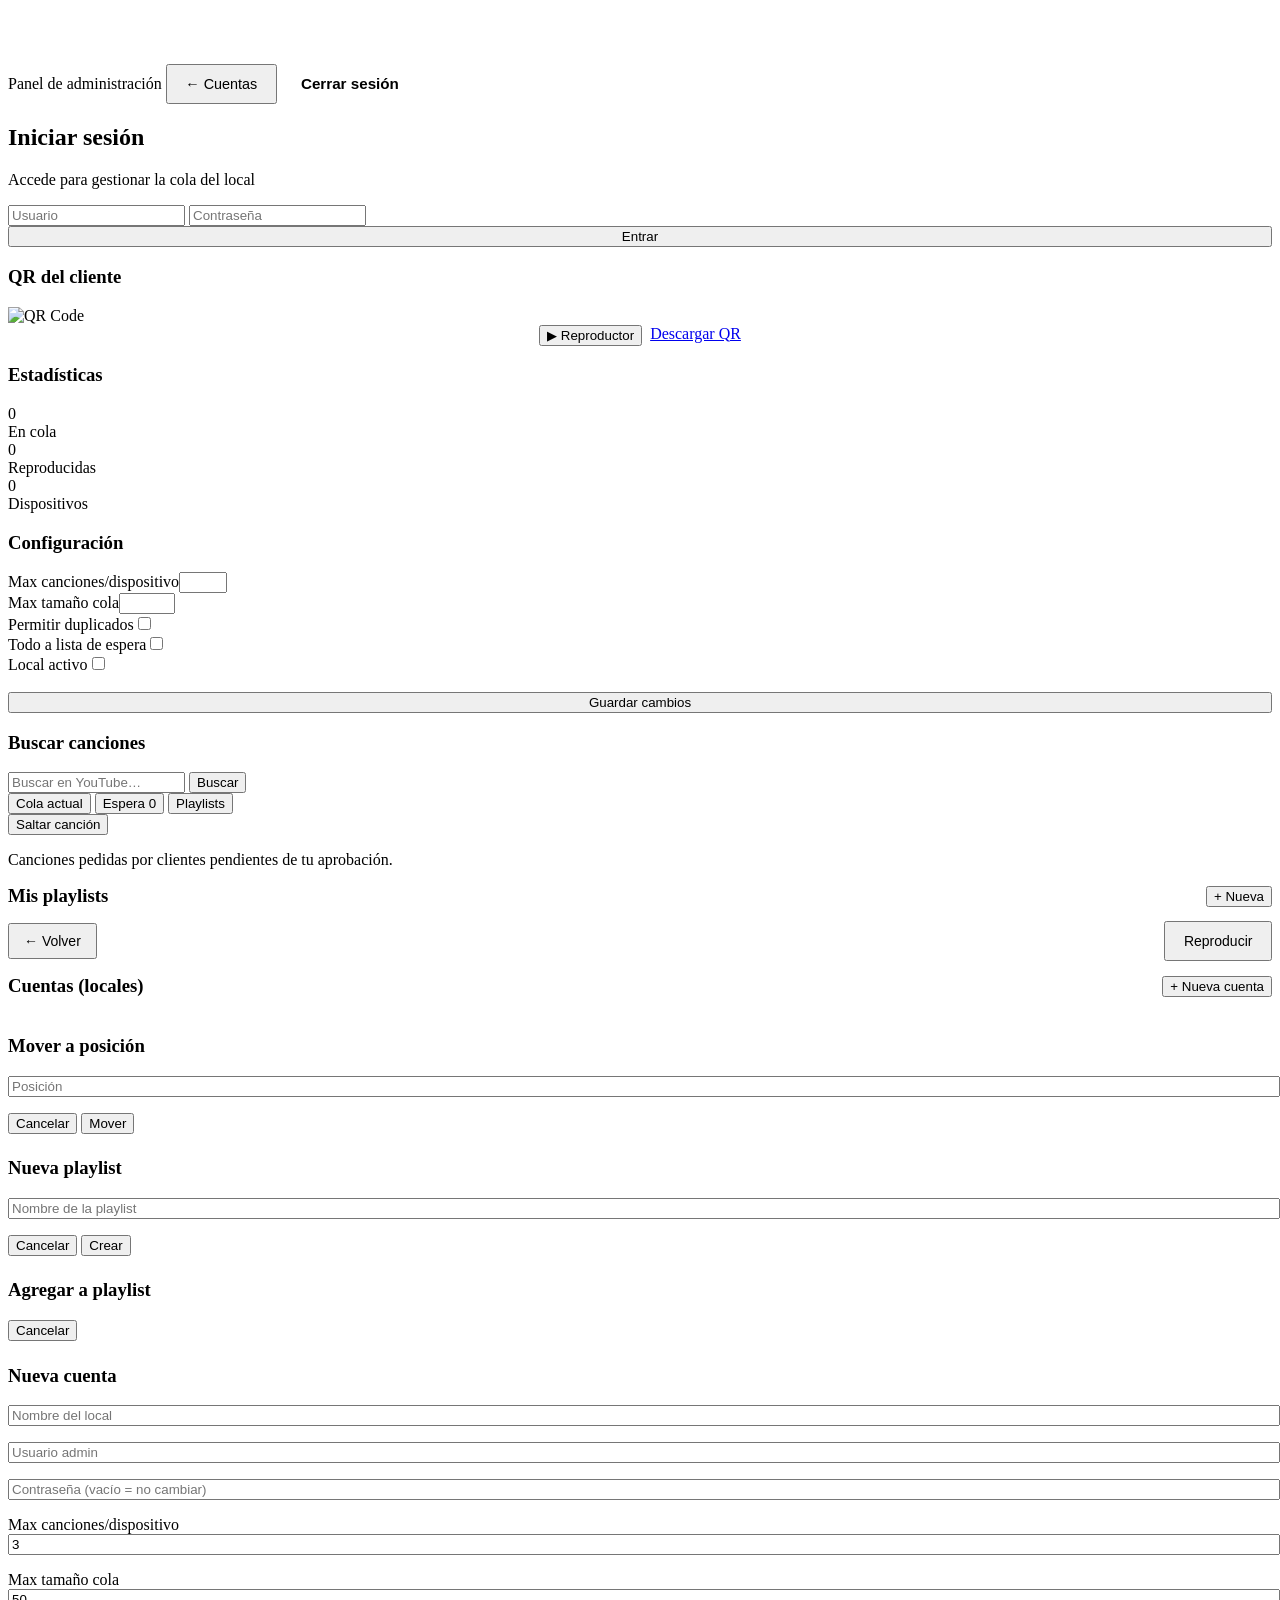
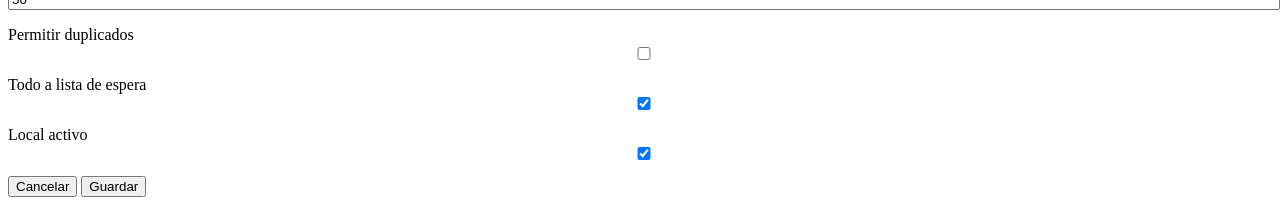
==== commit 4dde7555: "fix: paths CSS/JS absolutos para URLs con subdirectorios y QR usa /join/token" ====
--- a/frontend/admin.html
+++ b/frontend/admin.html
@@ -7,9 +7,9 @@
     <meta name="theme-color" content="#0b0b12" media="(prefers-color-scheme: dark)">
     <meta name="theme-color" content="#f5f5f7" media="(prefers-color-scheme: light)">
     <title>SongQueue — Admin</title>
-    <link rel="stylesheet" href="design-system.css">
+    <link rel="stylesheet" href="/design-system.css">
     <script src="https://cdn.jsdelivr.net/npm/motion@11/dist/motion.js" defer></script>
-    <script src="motion.js" defer></script>
+    <script src="/motion.js" defer></script>
     <style>
         /* Solo específico de admin no cubierto por el sistema */
         .logout-btn { padding: 0.625rem 1.25rem; border-radius: 10px; border: 1px solid var(--red); background: transparent; color: var(--red); font-size: 0.95rem; cursor: pointer; font-weight: 600; transition: all var(--dur-fast) ease; }
@@ -28,6 +28,7 @@
         <header class="app-header">
             <h1 class="display" style="font-size:1.6rem;background:linear-gradient(135deg,var(--accent),var(--accent-2));-webkit-background-clip:text;background-clip:text;-webkit-text-fill-color:transparent;">SongQueue</h1>
             <span id="venue-name" class="venue-tag">Panel de administración</span>
+            <button id="accounts-btn" class="btn btn-cancel hidden" style="padding:0.625rem 1.1rem;font-size:0.9rem;" onclick="backToAccounts()">← Cuentas</button>
             <button id="logout-btn" class="logout-btn hidden" onclick="logout()">Cerrar sesión</button>
         </header>
         <div id="message" aria-live="polite"></div>
@@ -44,7 +45,10 @@
                     <h3>QR del cliente</h3>
                     <img id="qr-image" src="" alt="QR Code">
                     <a id="qr-link" href="#" target="_blank" class="qr-link"></a>
-                    <button class="btn btn-primary" onclick="openPlayer()">&#9654; Abrir reproductor</button>
+                    <div style="display:flex;gap:0.5rem;justify-content:center;flex-wrap:wrap;">
+                        <button class="btn btn-primary" onclick="openPlayer()">&#9654; Reproductor</button>
+                        <a id="qr-download" class="btn btn-ok" href="#" download="qr-local.png">Descargar QR</a>
+                    </div>
                 </div>
                 <div class="card panel-card">
                     <h3>Estadísticas</h3>
@@ -104,6 +108,15 @@
             </div>
         </div>
     </div>
+    <div id="super-panel" class="hidden">
+        <div class="card panel-card full-width">
+            <div class="section-header">
+                <h3>Cuentas (locales)</h3>
+                <button class="btn btn-ok btn-new" onclick="openAccountDialog()">+ Nueva cuenta</button>
+            </div>
+            <div id="accounts-list" class="scroll-area"></div>
+        </div>
+    </div>
     <div id="move-dialog" class="dialog-overlay hidden">
         <div class="dialog-content" id="move-sheet">
             <div class="sheet-handle"></div>
@@ -136,20 +149,42 @@
             </div>
         </div>
     </div>
+    <div id="account-dialog" class="dialog-overlay hidden">
+        <div class="dialog-content" id="account-sheet">
+            <div class="sheet-handle"></div>
+            <h3 id="account-dialog-title">Nueva cuenta</h3>
+            <input type="text" id="acc-name" placeholder="Nombre del local" maxlength="255">
+            <input type="text" id="acc-username" placeholder="Usuario admin" maxlength="100" autocomplete="off">
+            <input type="password" id="acc-password" placeholder="Contraseña (vacío = no cambiar)" autocomplete="new-password">
+            <div class="config-row"><label>Max canciones/dispositivo</label><input type="number" id="acc-max-songs" min="1" max="20" value="3"></div>
+            <div class="config-row"><label>Max tamaño cola</label><input type="number" id="acc-max-queue" min="5" max="200" value="50"></div>
+            <div class="config-row"><label>Permitir duplicados</label><input type="checkbox" id="acc-duplicates"></div>
+            <div class="config-row"><label>Todo a lista de espera</label><input type="checkbox" id="acc-require-approval" checked></div>
+            <div class="config-row"><label>Local activo</label><input type="checkbox" id="acc-active" checked></div>
+            <div class="dialog-actions">
+                <button class="btn-cancel" onclick="closeAccountDialog()">Cancelar</button>
+                <button class="btn-confirm" onclick="saveAccount()">Guardar</button>
+            </div>
+        </div>
+    </div>
     <script>
-        const API_URL = window.location.origin;
+        // window.SQ_API_URL permite apuntar a otra API (deploys split).
+        const API_URL = window.SQ_API_URL || window.location.origin;
         let token = localStorage.getItem('sq_admin_token');
         let venueId = localStorage.getItem('sq_admin_venue');
+        let isSuper = localStorage.getItem('sq_admin_role') === 'superadmin';
         let ws = null;
         let currentPlaylistId = null;
         let pendingSongData = null;
 
         async function init() {
-            if (token && venueId) { showPanel(); }
+            if (token && isSuper) { showSuperPanel(); }
+            else if (token && venueId) { showPanel(); }
             if (window.SQMotion) {
                 SQMotion.pressable(document);
-                ['move-dialog', 'new-playlist-dialog', 'add-to-playlist-dialog'].forEach(id => {
+                ['move-dialog', 'new-playlist-dialog', 'add-to-playlist-dialog', 'account-dialog'].forEach(id => {
                     const ov = document.getElementById(id);
+                    if (!ov) return;
                     const sheet = ov.querySelector('.dialog-content');
                     SQMotion.makeDraggable(sheet, { onDismiss: () => ov.classList.add('hidden') });
                     ov.addEventListener('click', (e) => { if (e.target === ov) SQMotion.closeSheet(ov, sheet); });
@@ -158,15 +193,39 @@
         }
         function showPanel() {
             document.getElementById('login-section').classList.add('hidden');
+            document.getElementById('super-panel').classList.add('hidden');
             document.getElementById('admin-panel').classList.remove('hidden');
             document.getElementById('logout-btn').classList.remove('hidden');
+            document.getElementById('accounts-btn').classList.toggle('hidden', !isSuper);
             loadVenueData(); loadQueue(); loadWaiting(); connectWebSocket(); loadPlaylists();
             if (window.SQMotion) SQMotion.staggerIn(document.querySelectorAll('#admin-panel .card'));
+        }
+        function showSuperPanel() {
+            closeWs();
+            document.getElementById('login-section').classList.add('hidden');
+            document.getElementById('admin-panel').classList.add('hidden');
+            document.getElementById('super-panel').classList.remove('hidden');
+            document.getElementById('logout-btn').classList.remove('hidden');
+            document.getElementById('accounts-btn').classList.add('hidden');
+            document.getElementById('venue-name').textContent = 'Super admin';
+            loadAccounts();
+            if (window.SQMotion) SQMotion.staggerIn(document.querySelectorAll('#super-panel .card'));
+        }
+        function closeWs() {
+            if (ws) { try { ws.onclose = null; ws.close(); } catch (e) {} ws = null; }
+        }
+        function backToAccounts() {
+            if (!isSuper) return;
+            venueId = null;
+            localStorage.removeItem('sq_admin_venue');
+            showSuperPanel();
         }
         function hidePanel() {
             document.getElementById('login-section').classList.remove('hidden');
             document.getElementById('admin-panel').classList.add('hidden');
+            document.getElementById('super-panel').classList.add('hidden');
             document.getElementById('logout-btn').classList.add('hidden');
+            document.getElementById('accounts-btn').classList.add('hidden');
         }
         async function login() {
             try {
@@ -177,20 +236,32 @@
                 if (res.ok) {
                     const data = await res.json();
                     token = data.access_token;
-                    venueId = data.venue_id;
+                    isSuper = data.role === 'superadmin';
                     localStorage.setItem('sq_admin_token', token);
-                    localStorage.setItem('sq_admin_venue', venueId);
-                    showPanel();
+                    localStorage.setItem('sq_admin_role', data.role || 'venue');
+                    if (isSuper) {
+                        venueId = null;
+                        localStorage.removeItem('sq_admin_venue');
+                        showSuperPanel();
+                    } else {
+                        venueId = data.venue_id;
+                        localStorage.setItem('sq_admin_venue', venueId);
+                        showPanel();
+                    }
                 }
                 else { showMessage('Usuario o contraseña incorrectos', 'error'); }
             } catch(e) { showMessage('Error de conexión', 'error'); }
         }
         async function logout() {
             try { await fetch(`${API_URL}/api/v1/auth/logout`, { method: 'POST', headers: {'Authorization': `Bearer ${token}`} }); } catch(e) {}
-            token = null; venueId = null; localStorage.removeItem('sq_admin_token'); localStorage.removeItem('sq_admin_venue'); hidePanel(); showMessage('Sesión cerrada', 'success');
-            if (ws) { ws.close(); ws = null; }
+            token = null; venueId = null; isSuper = false;
+            localStorage.removeItem('sq_admin_token'); localStorage.removeItem('sq_admin_venue'); localStorage.removeItem('sq_admin_role');
+            hidePanel(); showMessage('Sesión cerrada', 'success');
+            closeWs();
         }
         function connectWebSocket() {
+            if (!venueId) return;
+            closeWs();
             const wsUrl = API_URL.replace('http','ws') + `/ws/venue/${venueId}`;
             ws = new WebSocket(wsUrl);
             ws.onopen = () => ws.send(JSON.stringify({action:'register',role:'admin'}));
@@ -280,6 +351,137 @@
                 else { const e = await res.json(); showMessage(e.detail||'Error', 'error'); }
             } catch(e) { showMessage('Error de conexión', 'error'); }
             btn.disabled = false; btn.textContent = 'Cola';
+        }
+
+        // ── Super admin: cuentas ──
+        async function loadAccounts() {
+            try {
+                const res = await fetch(`${API_URL}/api/v1/super/venues`, {headers:{'Authorization':`Bearer ${token}`}});
+                if (!res.ok) { showMessage('Error al cargar cuentas', 'error'); return; }
+                renderAccounts(await res.json());
+            } catch(e) { showMessage('Error de conexión', 'error'); }
+        }
+
+        function renderAccounts(venues) {
+            const c = document.getElementById('accounts-list');
+            if (!venues || !venues.length) {
+                c.innerHTML = '<div class="empty-msg">No hay cuentas. Crea la primera con "+ Nueva cuenta".</div>';
+                return;
+            }
+            c.innerHTML = venues.map(v => `
+                <div class="playlist-card">
+                    <div class="info">
+                        <h4>${escapeHtml(v.name)} ${v.is_active ? '' : '<span class="demo-badge">inactivo</span>'}</h4>
+                        <p>Cola: ${v.pending_count || 0} &middot; Espera: ${v.waiting_count || 0} &middot; Clientes: ${v.clients_count || 0}</p>
+                    </div>
+                    <div class="actions">
+                        <button class="btn-view" onclick="manageVenue(${v.id})">Gestionar</button>
+                        <button class="btn-playlist" onclick="openAccountDialog(${v.id})">Editar</button>
+                        <button class="btn-delete" onclick="deleteAccount(${v.id},'${escapeHtml(v.name).replace(/'/g,"\\'")}')">&#10005;</button>
+                    </div>
+                </div>
+            `).join('');
+            if (window.SQMotion) { SQMotion.staggerIn(c.querySelectorAll('.playlist-card')); SQMotion.pressable(c); }
+        }
+
+        function manageVenue(id) {
+            venueId = id;
+            localStorage.setItem('sq_admin_venue', id);
+            currentMoveItemId = null;
+            showPanel();
+        }
+
+        let editingAccountId = null;
+        function openAccountDialog(id) {
+            editingAccountId = id || null;
+            document.getElementById('account-dialog-title').textContent = id ? 'Editar cuenta' : 'Nueva cuenta';
+            const ov = document.getElementById('account-dialog');
+            if (id) {
+                fetch(`${API_URL}/api/v1/super/venues`, {headers:{'Authorization':`Bearer ${token}`}})
+                    .then(r => r.json())
+                    .then(list => {
+                        const v = list.find(x => x.id === id);
+                        if (!v) return;
+                        document.getElementById('acc-name').value = v.name;
+                        document.getElementById('acc-username').value = '';
+                        document.getElementById('acc-username').placeholder = 'Usuario admin (vacío = no cambiar)';
+                        document.getElementById('acc-password').value = '';
+                        document.getElementById('acc-max-songs').value = v.max_songs_per_device;
+                        document.getElementById('acc-max-queue').value = v.max_queue_size;
+                        document.getElementById('acc-duplicates').checked = v.allow_duplicates;
+                        document.getElementById('acc-require-approval').checked = v.require_approval !== false;
+                        document.getElementById('acc-active').checked = v.is_active;
+                    });
+            } else {
+                document.getElementById('acc-name').value = '';
+                document.getElementById('acc-username').value = '';
+                document.getElementById('acc-username').placeholder = 'Usuario admin';
+                document.getElementById('acc-password').value = '';
+                document.getElementById('acc-max-songs').value = 3;
+                document.getElementById('acc-max-queue').value = 50;
+                document.getElementById('acc-duplicates').checked = false;
+                document.getElementById('acc-require-approval').checked = true;
+                document.getElementById('acc-active').checked = true;
+            }
+            if (window.SQMotion) SQMotion.openSheet(ov); else ov.classList.remove('hidden');
+        }
+        function closeAccountDialog() {
+            const ov = document.getElementById('account-dialog');
+            if (window.SQMotion) SQMotion.closeSheet(ov); else ov.classList.add('hidden');
+            editingAccountId = null;
+        }
+        async function saveAccount() {
+            const body = {
+                max_songs_per_device: parseInt(document.getElementById('acc-max-songs').value),
+                max_queue_size: parseInt(document.getElementById('acc-max-queue').value),
+                allow_duplicates: document.getElementById('acc-duplicates').checked,
+                require_approval: document.getElementById('acc-require-approval').checked,
+                is_active: document.getElementById('acc-active').checked,
+            };
+            const username = document.getElementById('acc-username').value.trim();
+            const password = document.getElementById('acc-password').value;
+            const name = document.getElementById('acc-name').value.trim();
+            if (editingAccountId) {
+                if (name) body.name = name;
+                if (username) body.admin_username = username;
+                if (password) body.admin_password = password;
+            } else {
+                if (!name || !username || !password) {
+                    showMessage('Nombre, usuario y contraseña son obligatorios', 'error');
+                    return;
+                }
+                body.name = name;
+                body.admin_username = username;
+                body.admin_password = password;
+            }
+            try {
+                const url = editingAccountId
+                    ? `${API_URL}/api/v1/super/venues/${editingAccountId}`
+                    : `${API_URL}/api/v1/super/venues`;
+                const res = await fetch(url, {
+                    method: editingAccountId ? 'PATCH' : 'POST',
+                    headers: {'Content-Type':'application/json','Authorization':`Bearer ${token}`},
+                    body: JSON.stringify(body),
+                });
+                if (res.ok) {
+                    showMessage(editingAccountId ? 'Cuenta actualizada' : 'Cuenta creada', 'success');
+                    closeAccountDialog();
+                    loadAccounts();
+                } else {
+                    const err = await res.json().catch(() => ({}));
+                    showMessage(err.detail || 'Error al guardar', 'error');
+                }
+            } catch(e) { showMessage('Error de conexión', 'error'); }
+        }
+        async function deleteAccount(id, name) {
+            if (!confirm(`¿Borrar la cuenta "${name}" y todo lo asociado (cola, playlists, clientes)?`)) return;
+            try {
+                const res = await fetch(`${API_URL}/api/v1/super/venues/${id}`, {
+                    method: 'DELETE', headers: {'Authorization':`Bearer ${token}`}
+                });
+                if (res.ok) { showMessage('Cuenta borrada', 'success'); loadAccounts(); }
+                else { showMessage('Error al borrar', 'error'); }
+            } catch(e) { showMessage('Error de conexión', 'error'); }
         }
 
         // Playlists
